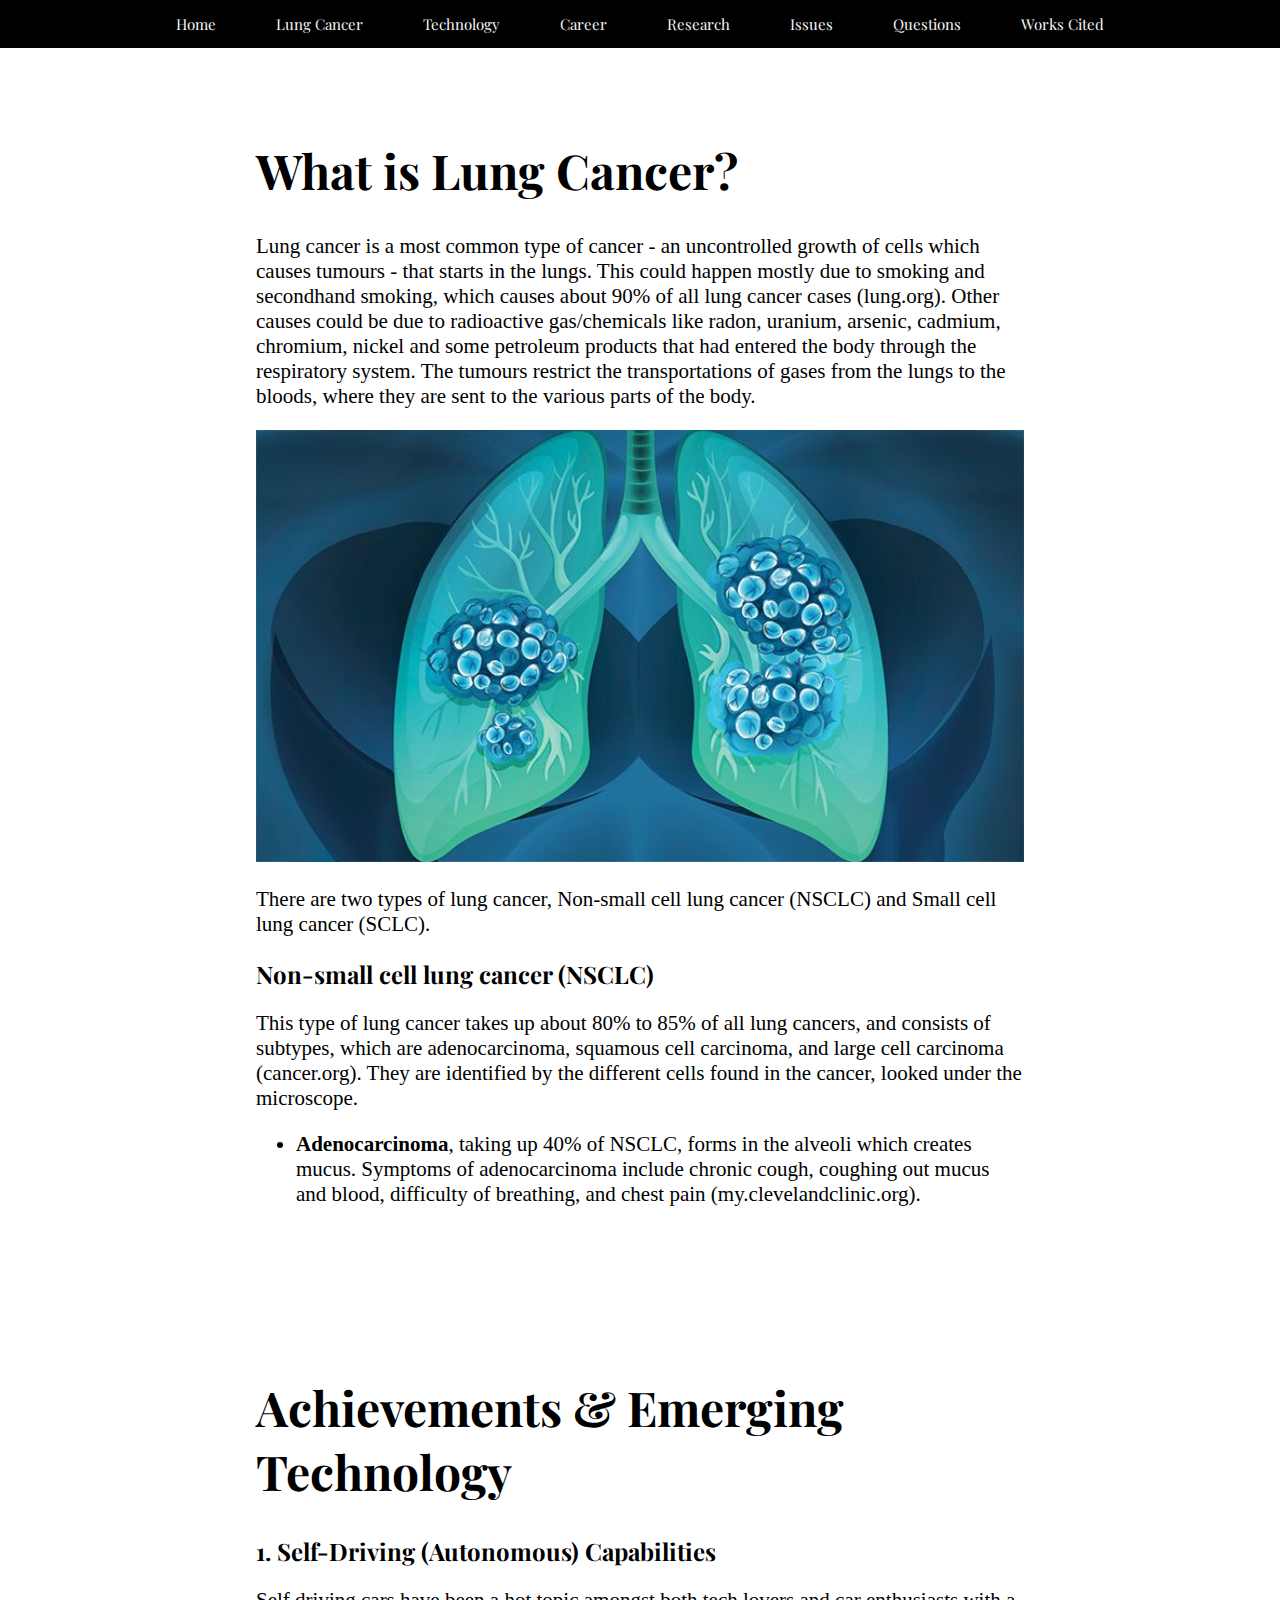
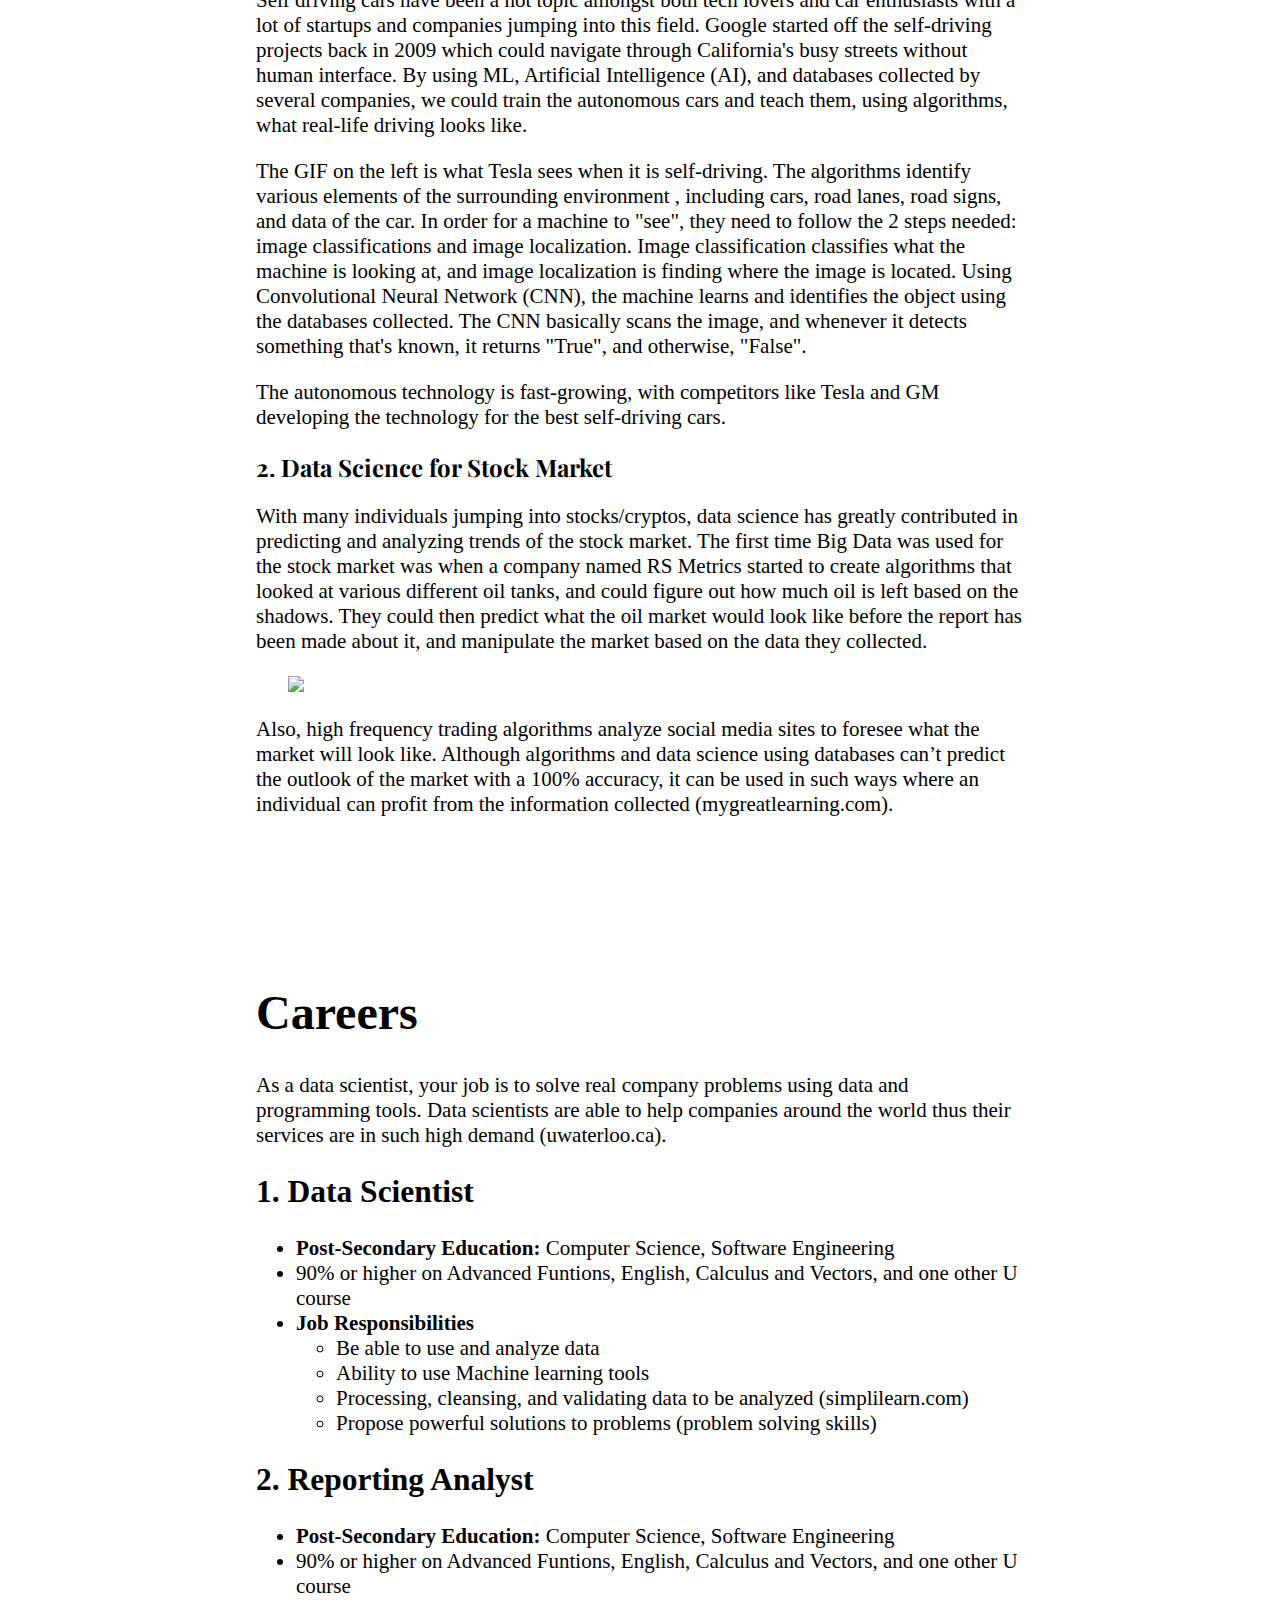
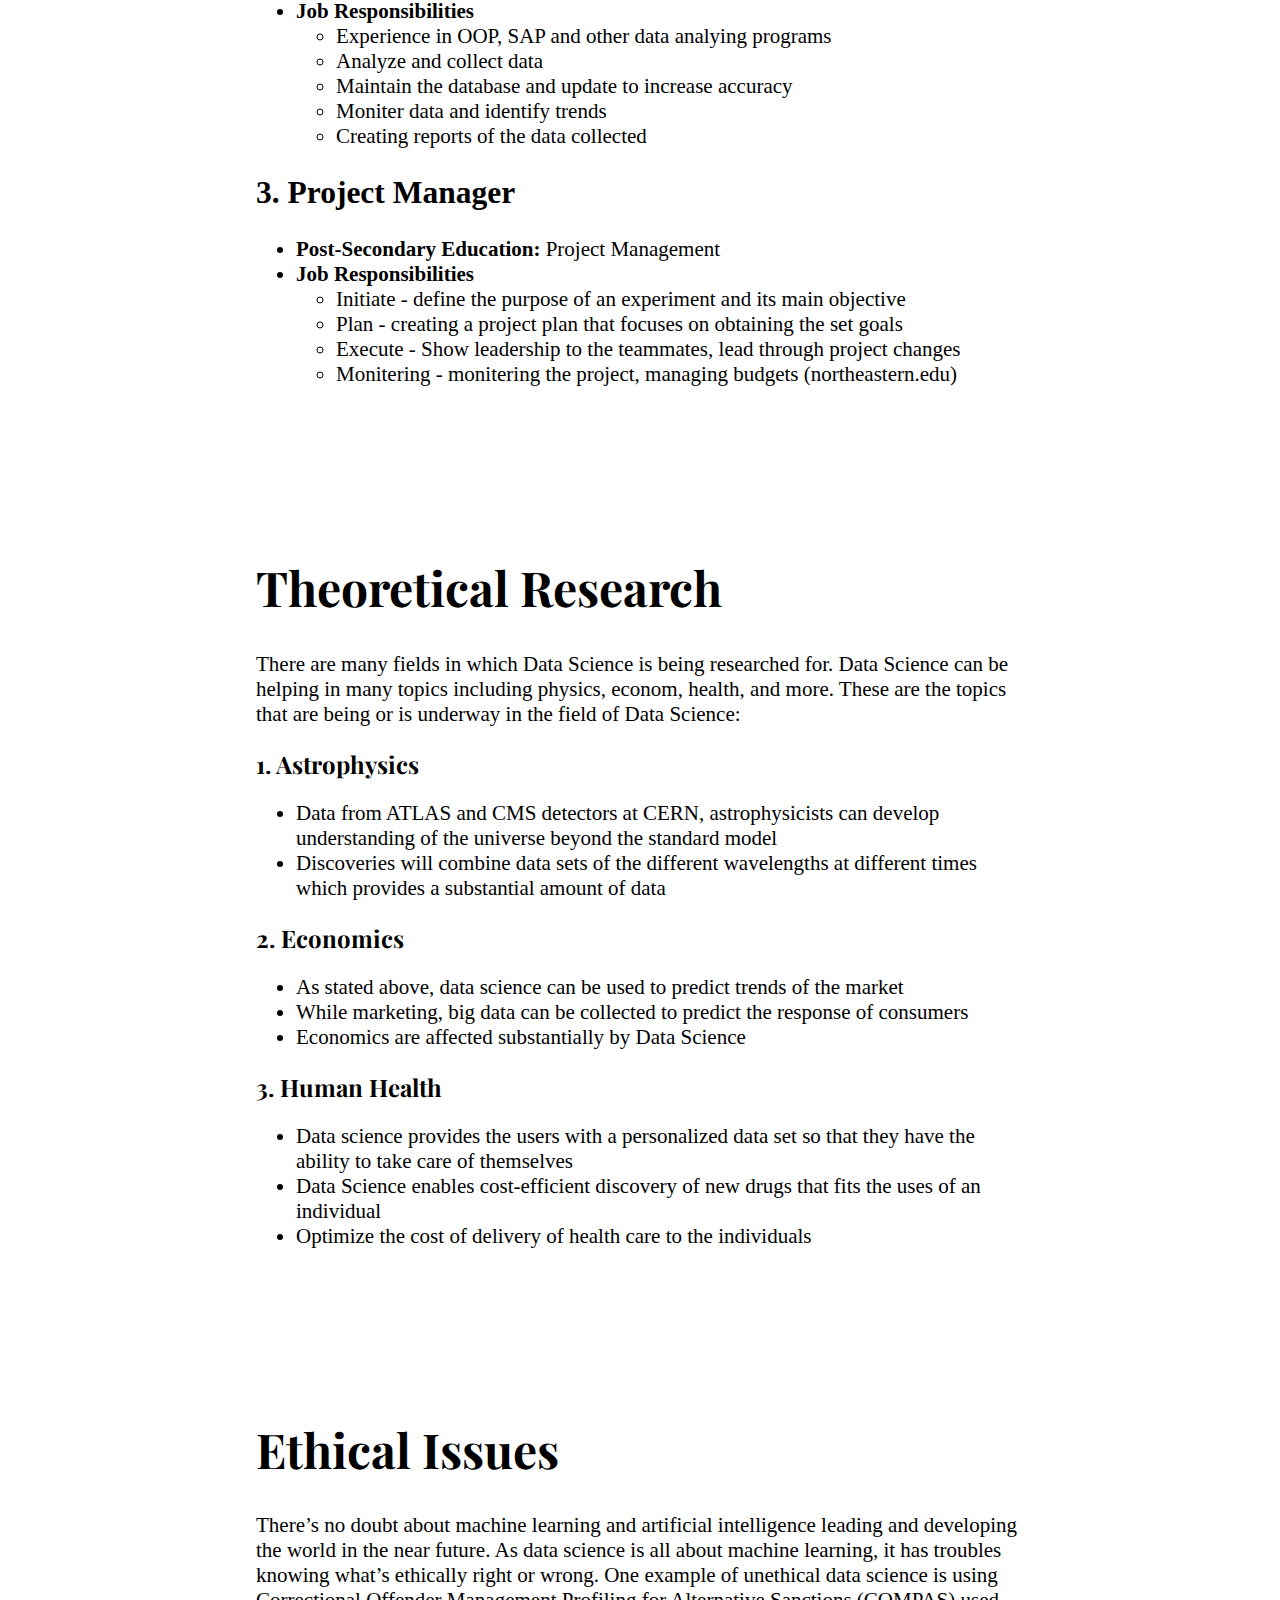
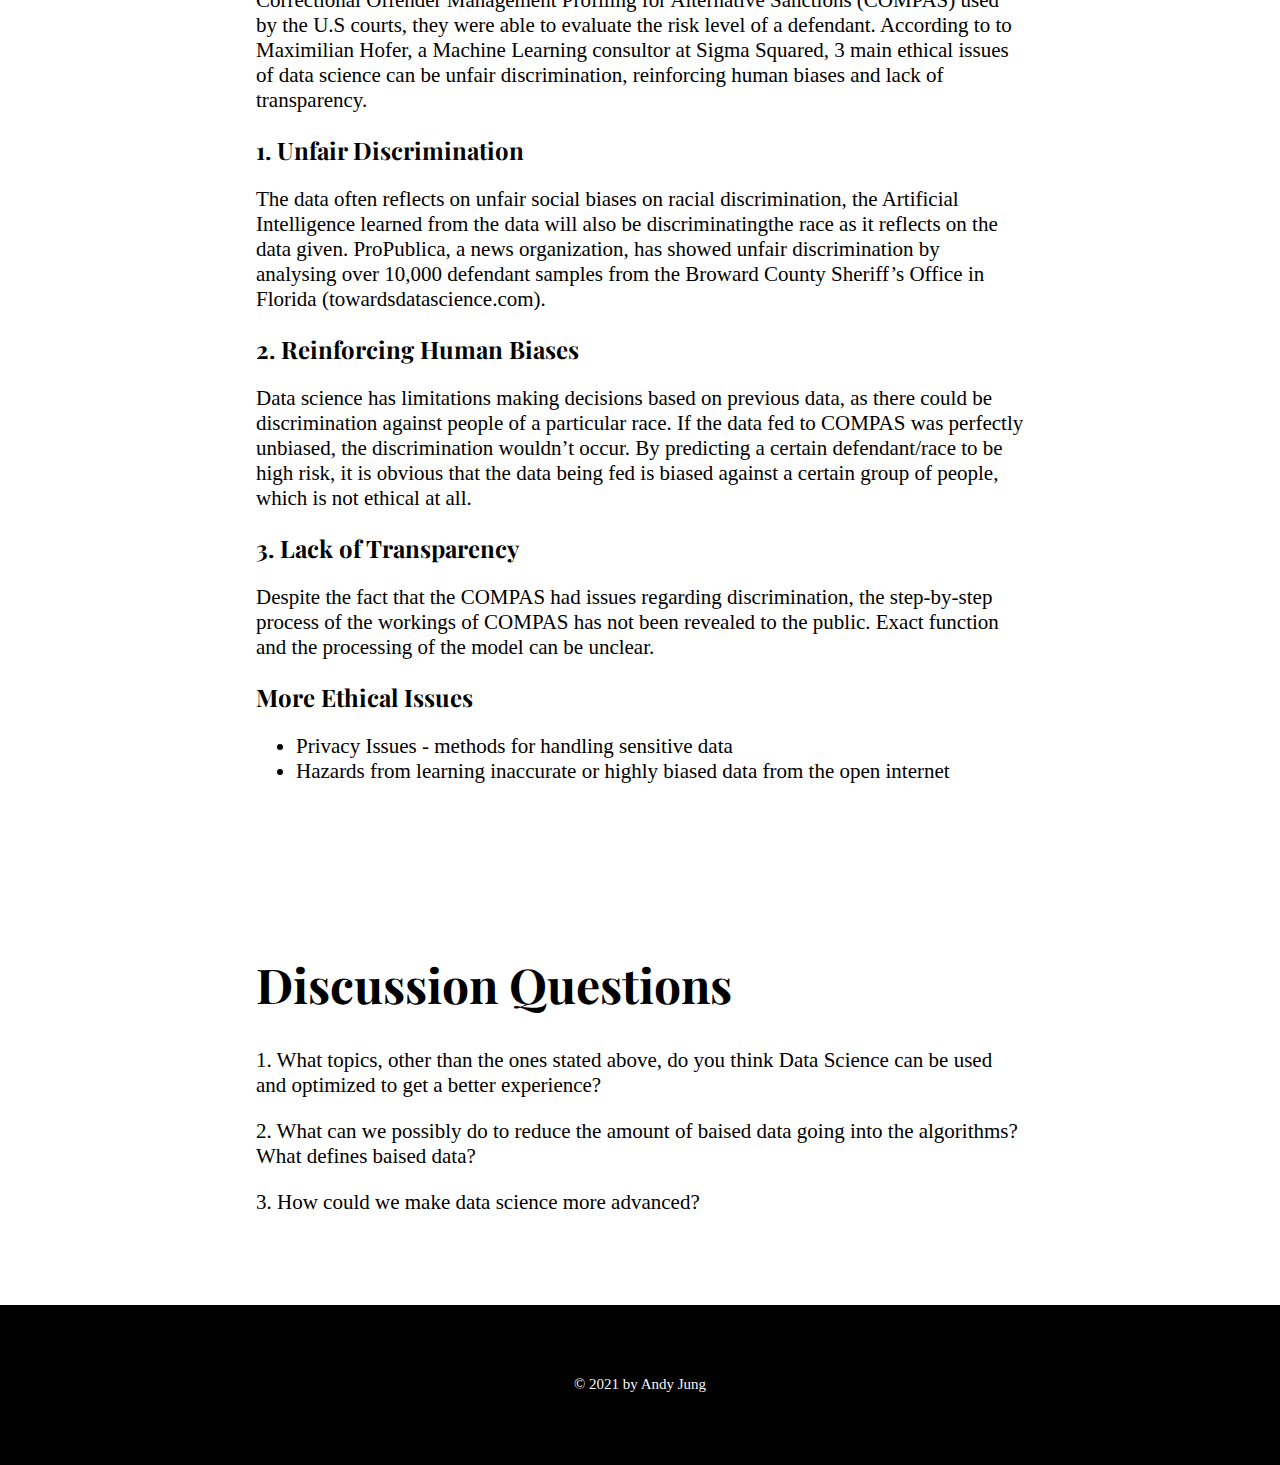
==== main.html @ 4da74403 "adding all" ====
<!DOCTYPE html>
<html>
<head>
<link rel="stylesheet" type="text/css" href="info.css">
<link rel="preconnect" href="https://fonts.googleapis.com">
<link rel="preconnect" href="https://fonts.gstatic.com" crossorigin>
<link href="https://fonts.googleapis.com/css2?family=Playfair+Display&display=swap" rel="stylesheet">
<link rel="shortcut icon" href="https://cdn.onlinewebfonts.com/svg/img_161528.png">
<title>Data Science</title>
</head>
<body>
	<div class="navbar-container">
	 	<nav class="navbar" id="1">
			<div  class="navbar-links">
				<ul class="links">
					<li><a href="index.html">Home</a></li>
					<li><a href="main.html">Lung Cancer</a></li>
					<li><a href="#2">Technology</a></li>
					<li><a href="#4">Career</a></li>
					<li><a href="#5">Research</a></li>
					<li><a href="#6">Issues</a></li>
					<li><a href="#7">Questions</a></li>
					<li><a href="wc.pdf" target="_blank">Works Cited</a></li>
				</ul>
			</div>
		</nav>
	</div>
	<div class="content-container">
		<div class="data-container article">
			<div class="title">
				<h1>What is Lung Cancer?</h1>
			</div>
			<div>
				<p>Lung cancer is a most common type of cancer - an uncontrolled growth of cells which causes tumours - that starts in the lungs. This could happen mostly due to smoking and secondhand smoking, which causes about 90% of all lung cancer cases (lung.org). Other causes could be due to radioactive gas/chemicals like radon, uranium, arsenic, cadmium, chromium, nickel and some petroleum products that had entered the body through the respiratory system. The tumours restrict the transportations of gases from the lungs to the bloods, where they are sent to the various parts of the body.</p>
				<img src="lung2.png">
				<p> There are two types of lung cancer, Non-small cell lung cancer (NSCLC) and Small cell lung cancer (SCLC). </p>
				<h2>Non-small cell lung cancer (NSCLC)</h2>
				<p>This type of lung cancer takes up about 80% to 85% of all lung cancers, and consists of subtypes, which are adenocarcinoma, squamous cell carcinoma, and large cell carcinoma (cancer.org). They are identified by the different cells found in the cancer, looked under the microscope. </p>
				<ul>
					<li><strong>Adenocarcinoma</strong>, taking up 40% of NSCLC, forms in the alveoli which creates mucus. Symptoms of adenocarcinoma include chronic cough, coughing out mucus and blood, difficulty of breathing, and chest pain (my.clevelandclinic.org).</li>
				</ul>
			</div>
		</div>
		<div id="2"><p></p></div>
		<div class="achievements-container article">
			<div class="title">
				<h1>Achievements & Emerging Technology</h1>
			</div>
			<div>
				<h2>1. Self-Driving (Autonomous) Capabilities</h2>
				<p>Self driving cars have been a hot topic amongst both tech lovers 
				and car enthusiasts with a lot of startups and companies jumping into
				this field. Google started off the self-driving projects back in 2009
				which could navigate through California's busy streets without human
				interface. By using ML, Artificial Intelligence (AI), and databases 
				collected by several companies, we could train the autonomous cars
				and teach them, using algorithms, what real-life driving looks like. </p>
				<p>The GIF on the left is what Tesla sees when it is self-driving.
				The algorithms identify various elements of the surrounding environment
				, including cars, road lanes, road signs, and data of the car. In
				order for a machine to "see", they need to follow the 2 steps needed: 
				image classifications and image localization. Image classification 
				classifies what the machine is looking at, and image localization is 
				finding where the image is located. Using Convolutional Neural Network
				(CNN), the machine learns and identifies the object using the databases
				collected. The CNN basically scans the image, and whenever it detects 
				something that's known, it returns "True", and otherwise, "False".</p>
				<p>
					The autonomous technology is fast-growing, with competitors like Tesla and GM developing the technology for the best self-driving cars. 
				</p>
				<h2>2. Data Science for Stock Market</h2>
				<p>With many individuals jumping into stocks/cryptos, data science has greatly contributed in predicting and analyzing trends of the stock market. The first time Big Data was used for the stock market was when a company named RS Metrics started to create algorithms that looked at various different oil tanks, and could figure out how much oil is left based on the shadows. They could then predict what the oil market would look like before the report has been made about it, and manipulate the market based on the data they collected.</p>
				<img src="stock.jpg" class="stockimg">
				<p>
					Also, high frequency trading algorithms analyze social media sites to foresee what the market will look like. Although algorithms and data science using databases can’t predict the outlook of the market with a 100% accuracy, it can be used in such ways where an individual can profit from the information collected (mygreatlearning.com). 
				</p>
				<h2></h2>
				<p></p>
				<h2></h2>
				<p></p>
			</div>
		</div>
		<div id="4"><p></p></div>
		<div class="career-container article">
			<div class="title">
				<h1>Careers</h1>
			</div>
				<p>
					As a data scientist, your job is to solve real company problems using data and programming tools. Data scientists are able to help companies around the world thus their services are in such high demand (uwaterloo.ca).
				</p>
				<h2>1. Data Scientist</h2>	
					<ul>
						<li><strong>Post-Secondary Education:</strong> Computer Science, Software Engineering</li>
						<li>90% or higher on Advanced Funtions, English, Calculus and Vectors, and one other U course<br> </li>
						<li><strong>Job Responsibilities</strong></li>
						<ul>
							<li>Be able to use and analyze data</li>
							<li>Ability to use Machine learning tools</li>
							<li>Processing, cleansing, and validating data to be analyzed (simplilearn.com)</li>
							<li>Propose powerful solutions to problems (problem solving skills)</li>
						</ul>
					</ul>
					<h2>2. Reporting Analyst</h2>	
					<ul>
						<li><strong>Post-Secondary Education:</strong> Computer Science, Software Engineering</li>
						<li>90% or higher on Advanced Funtions, English, Calculus and Vectors, and one other U course<br></li>
						<li><strong>Job Responsibilities</strong></li>
						<ul>
							<li>Experience in OOP, SAP and other data analying programs</li>
							<li>Analyze and collect data</li>
							<li>Maintain the database and update to increase accuracy</li>
							<li>Moniter data and identify trends</li>
							<li>Creating reports of the data collected</li>
						</ul>
					</ul>
						
					<h2>3. Project Manager</h2>	
					<ul>
						<li><strong>Post-Secondary Education:</strong> Project Management</li>
						<li><strong>Job Responsibilities</strong></li>
						<ul>
							<li>Initiate - define the purpose of an experiment and its main objective</li>
							<li>Plan - creating a project plan that focuses on obtaining the set goals</li>
							<li>Execute - Show leadership to the teammates, lead through project changes</li>
							<li>Monitering - monitering the project, managing budgets (northeastern.edu)</li>
						</ul>
					</ul>
				</ol>
			<div>
			</div>
		</div>
		<div id="5"><p></p></div>
		<div class="tech-container article">
			<div class="title">
				<h1>Theoretical Research</h1>
			</div>
				<p>There are many fields in which Data Science is being researched for. Data Science can be helping in many topics including physics, econom, health, and more. These are the topics that are being or is underway in the field of Data Science: </p>
				<h2>1. Astrophysics</h2>
				<ul>
					<li>Data from ATLAS and CMS detectors at CERN, astrophysicists can develop understanding of the universe beyond the standard model</li>
					<li>Discoveries will combine data sets of the different wavelengths at different times which provides a substantial amount of data</li>
				</ul>
				<h2>2. Economics</h2>
				<ul>
					<li>As stated above, data science can be used to predict trends of the market</li>
					<li>While marketing, big data can be collected to predict the response of consumers</li>
					<li>Economics are affected substantially by Data Science</li>
				</ul>
				<h2>3. Human Health</h2>
				<ul>
					<li>Data science provides the users with a personalized data set so that they have the ability to take care of themselves</li>
					<li>Data Science enables cost-efficient discovery of new drugs that fits the uses of an individual</li>
					<li>Optimize the cost of delivery of health care to the individuals</li>
				</ul>
			<div>
			</div>
		</div>
		<div id="6"><p></p></div>
		<div class="issue-container article">
			<div class="title">
				<h1>Ethical Issues</h1>
			</div>
				<p>There’s no doubt about machine learning and artificial intelligence leading and developing the world in the near future. As data science is all about machine learning, it has troubles knowing what’s ethically right or wrong. One example of unethical data science is using Correctional Offender Management Profiling for Alternative Sanctions (COMPAS) used by the U.S courts, they were able to evaluate the risk level of a defendant. According to to Maximilian Hofer, a Machine Learning consultor at Sigma Squared, 3 main ethical issues of data science can be unfair discrimination, reinforcing human biases and lack of transparency. </p>
				<h2>1. Unfair Discrimination</h2>
				<p>The data often reflects on unfair social biases on racial discrimination, the Artificial Intelligence learned from the data will also be discriminatingthe race as it reflects on the data given. ProPublica, a news organization, has showed unfair discrimination by analysing over 10,000 defendant samples from the Broward County Sheriff’s Office in Florida (towardsdatascience.com). </p>
				<h2>2. Reinforcing Human Biases</h2>
				<p>Data science has limitations making decisions based on previous data, as there could be discrimination against people of a particular race. If the data fed to COMPAS was perfectly unbiased, the discrimination wouldn’t occur. By predicting a certain defendant/race to be high risk, it is obvious that the data being fed is biased against a certain group of people, which is not ethical at all. </p>
				<h2>3. Lack of Transparency</h2>
				<p>Despite the fact that the COMPAS had issues regarding discrimination, the step-by-step process of the workings of COMPAS has not been revealed to the public. Exact function and the processing of the model can be unclear.	</p>
				<h2>More Ethical Issues</h2>
				<ul>
					<li>Privacy Issues - methods for handling sensitive data</li>
					<li>Hazards from learning inaccurate or highly biased data from the open internet</li>
				</ul>
			
		</div>
		<div id="7"><p></p></div>
		<div class="article">
			<div class="title"><h1>Discussion Questions</h1></div>
			<div>
				<p>1. What topics, other than the ones stated above, do you think Data Science can be used and optimized to get a better experience?</p>
				<p>2. What can we possibly do to reduce the amount of baised data going into the algorithms? What defines baised data?</p>
				<p>3. How could we make data science more advanced?</p>
			</div>
		</div>
	</div>
</body>
<footer>
	<p class="footertxt">© 2021 by Andy Jung</p>
</footer>
</html>
---- info.css ----
* {
	box-sizing: border-box;
	scroll-behavior: smooth;
}
body {
	margin: 0;
	padding: 0;
	font-family: 'Playfair Display', serif;
	min-width:1100px;        
	width: auto !important;  
	width:1100px;   
}

.navbar-container {
	align-items: center;
	position: sticky;
	top: 0;
	z-index: 99999;
	height: 3em;
	background-color: black;
}

.navbar {
	display: flex;
	height: 100%;
	padding: 3px;
	align-items: center;
	justify-content: center;
	position: sticky;
	top: 10;

}

.navbar-links ul {
	margin: 0;
	padding: 0;
	display: flex;
	align-items: center;
}

.navbar-links ul li {
	padding: 0 1em;
	margin: 0 0.5em;
	list-style: none;
	border-radius: 50px;
	background-color: black;
	transition: .3s ease background-color;
	font-family: 'Playfair Display', serif;
	font-size: 15px;
}

.navbar-links ul li a {
	text-decoration: none;
	color: whitesmoke;
	padding: 0.5em;
	display: block;
}

.navbar-links li a:hover {
	color: black;
}

.navbar-links li:hover {
	background-color: whitesmoke;
	border-radius: 20px;
}

#2 p {
	border-bottom: 3px solid black;
}

.article {
	margin: 10vh 20vw;
}

.article h1 {
	margin-top: 3.5em;
	font-size: 48px;
}

.article p {
	font-family: 'Times New Roman';
	font-size: 21px;
}

.article img {
	width: 100%;
}

.data-container h1 {
	margin-top:0.5em;
}

.career-list,  .career-container{
	font-family: 'Times New Roman';
	font-size: 21px;
}

.split {
	display: flex;
	margin-bottom: 2em;
}

.split img {
	width: 45%;
	margin-right: 2em;
	height: auto;
}

.split p {
	margin-top: 0;
	font-size: 21px;
}

.stockimg {
	width: 2em;
	margin:  0;
	margin-left: 2em;
}

.name {
	margin-top: 1.5em;
	margin-bottom: 0.5em;
}

ul {
	font-family: "Times New Roman", serif;
	font-size: 21px;
}

footer {
	height: 10em;
	background-color: black;
	align-items: center;
}

.footertxt {
	width: 100%;
	height: 100%;
	color: whitesmoke;
	font-family: 'Times New Roman';
	align-items: center;
	text-align: center;
	justify-content: center;
	font-size: 15px;
	display: flex;
}

.wctxt {
	margin: 0;
}
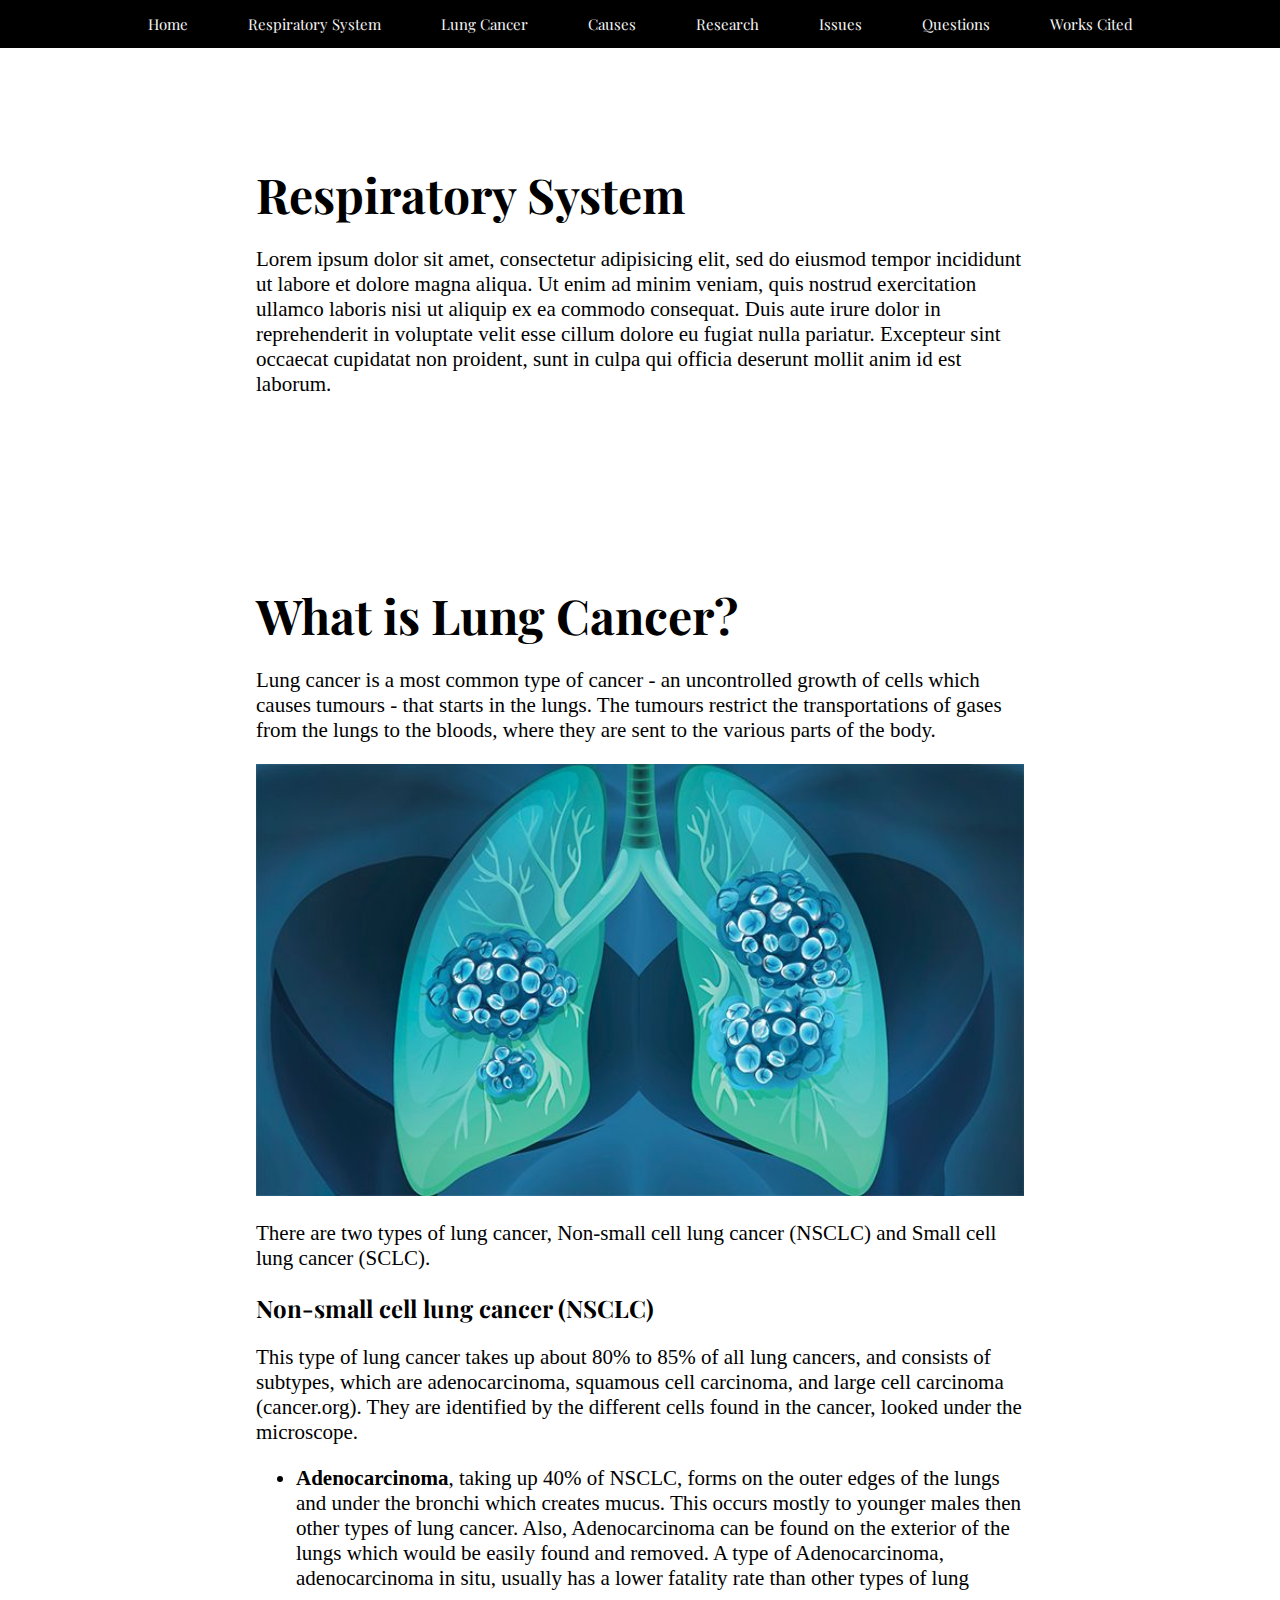
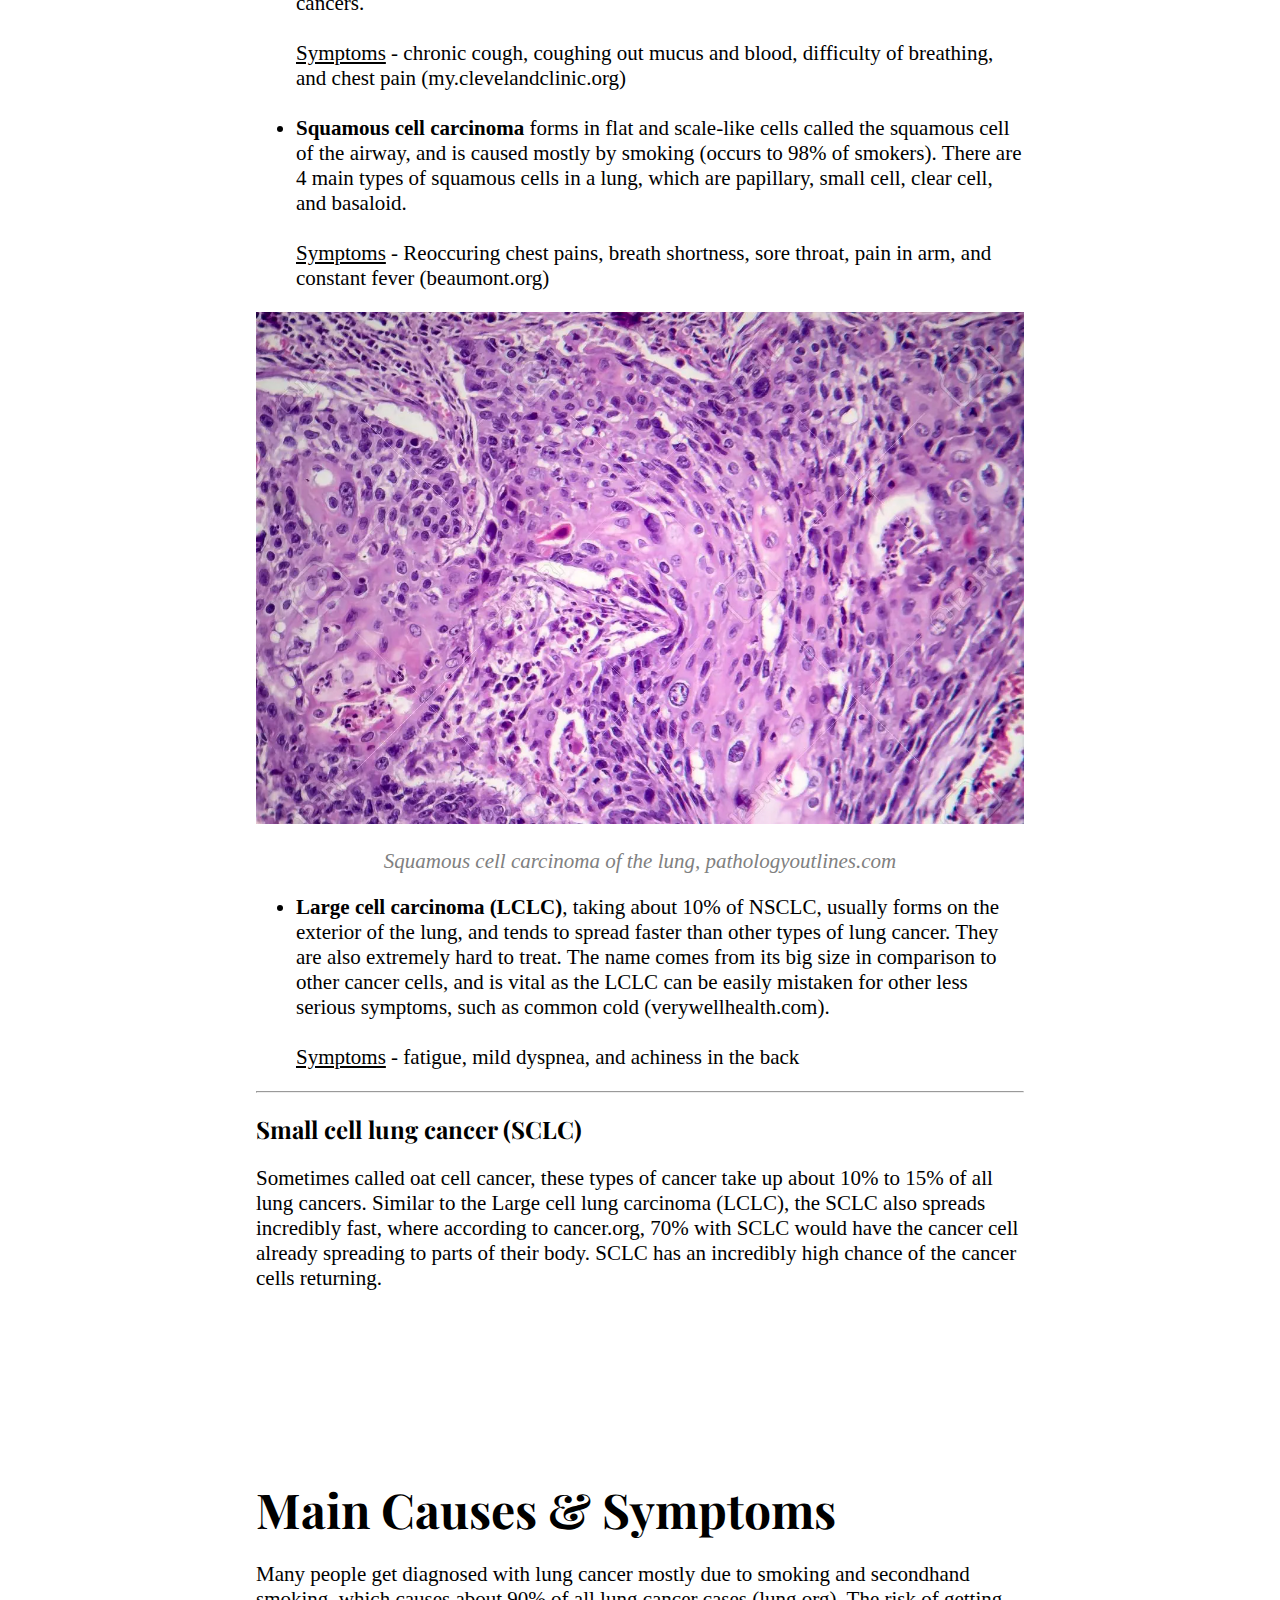
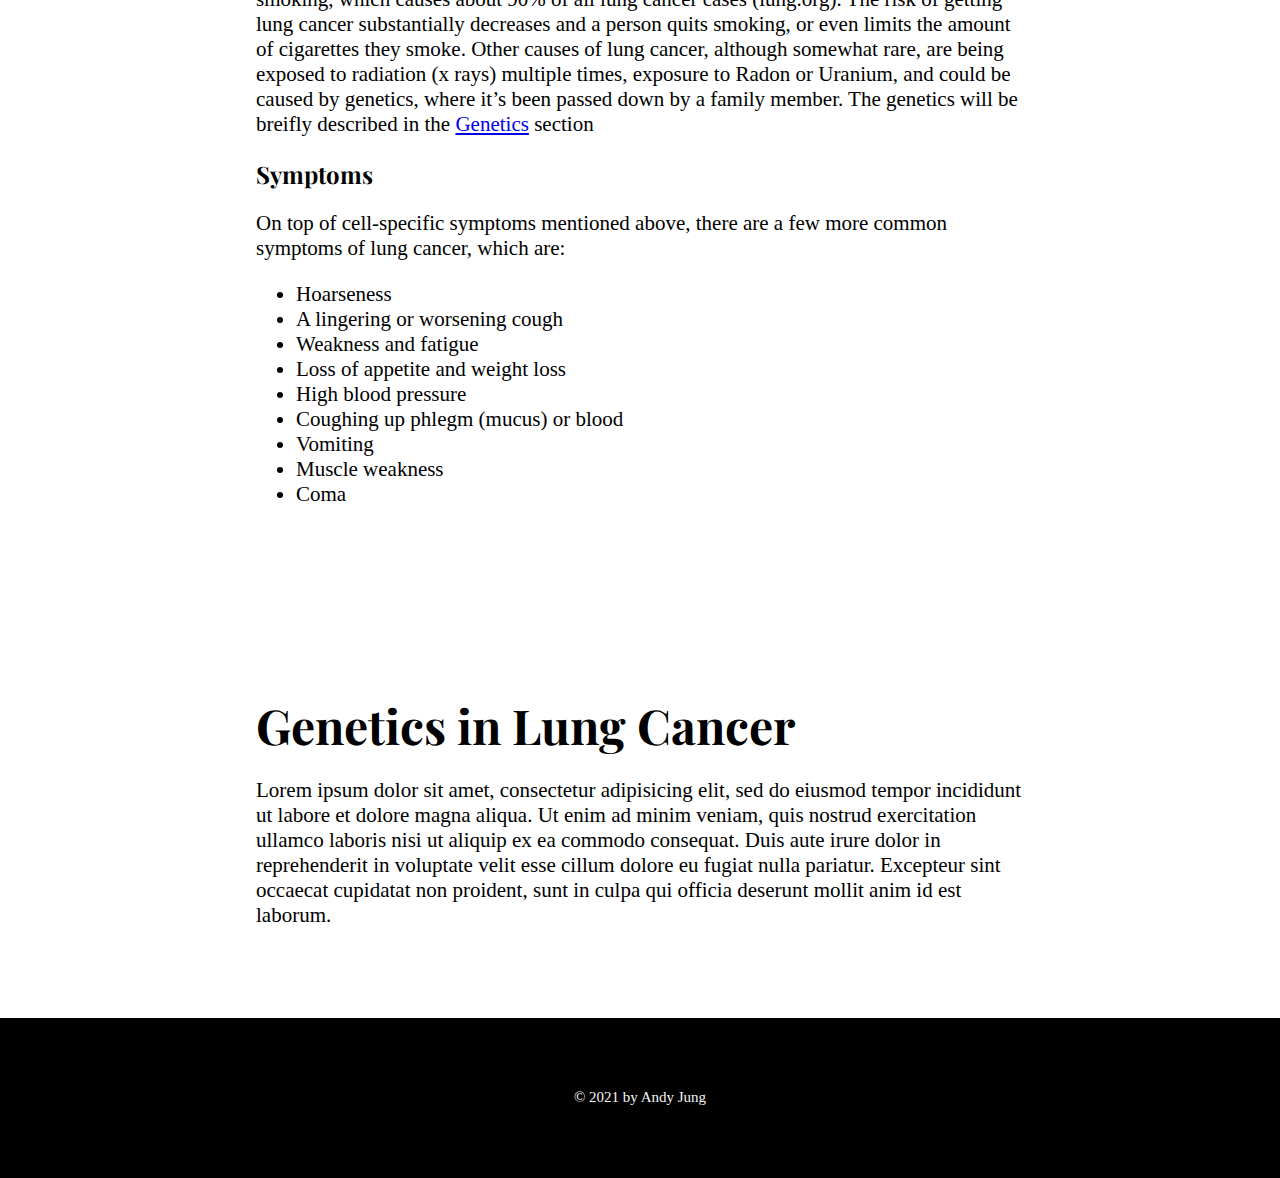
==== commit f5d9eb2a: "." ====
--- a/main.html
+++ b/main.html
@@ -14,9 +14,9 @@
 			<div  class="navbar-links">
 				<ul class="links">
 					<li><a href="index.html">Home</a></li>
-					<li><a href="main.html">Lung Cancer</a></li>
-					<li><a href="#2">Technology</a></li>
-					<li><a href="#4">Career</a></li>
+					<li><a href="main.html">Respiratory System</a></li>
+					<li><a href="#2">Lung Cancer</a></li>
+					<li><a href="#3">Causes</a></li>
 					<li><a href="#5">Research</a></li>
 					<li><a href="#6">Issues</a></li>
 					<li><a href="#7">Questions</a></li>
@@ -28,163 +28,77 @@
 	<div class="content-container">
 		<div class="data-container article">
 			<div class="title">
+				<h1>Respiratory System</h1>
+			</div>
+			<div>
+				<p>Lorem ipsum dolor sit amet, consectetur adipisicing elit, sed do eiusmod
+				tempor incididunt ut labore et dolore magna aliqua. Ut enim ad minim veniam,
+				quis nostrud exercitation ullamco laboris nisi ut aliquip ex ea commodo
+				consequat. Duis aute irure dolor in reprehenderit in voluptate velit esse
+				cillum dolore eu fugiat nulla pariatur. Excepteur sint occaecat cupidatat non
+				proident, sunt in culpa qui officia deserunt mollit anim id est laborum.</p>
+			</div>
+		</div>
+		<div class="article" id="2">
+			<div class="title">
 				<h1>What is Lung Cancer?</h1>
 			</div>
 			<div>
-				<p>Lung cancer is a most common type of cancer - an uncontrolled growth of cells which causes tumours - that starts in the lungs. This could happen mostly due to smoking and secondhand smoking, which causes about 90% of all lung cancer cases (lung.org). Other causes could be due to radioactive gas/chemicals like radon, uranium, arsenic, cadmium, chromium, nickel and some petroleum products that had entered the body through the respiratory system. The tumours restrict the transportations of gases from the lungs to the bloods, where they are sent to the various parts of the body.</p>
+				<p>Lung cancer is a most common type of cancer - an uncontrolled growth of cells which causes tumours - that starts in the lungs. The tumours restrict the transportations of gases from the lungs to the bloods, where they are sent to the various parts of the body. </p>
 				<img src="lung2.png">
 				<p> There are two types of lung cancer, Non-small cell lung cancer (NSCLC) and Small cell lung cancer (SCLC). </p>
 				<h2>Non-small cell lung cancer (NSCLC)</h2>
 				<p>This type of lung cancer takes up about 80% to 85% of all lung cancers, and consists of subtypes, which are adenocarcinoma, squamous cell carcinoma, and large cell carcinoma (cancer.org). They are identified by the different cells found in the cancer, looked under the microscope. </p>
 				<ul>
-					<li><strong>Adenocarcinoma</strong>, taking up 40% of NSCLC, forms in the alveoli which creates mucus. Symptoms of adenocarcinoma include chronic cough, coughing out mucus and blood, difficulty of breathing, and chest pain (my.clevelandclinic.org).</li>
+					<li><strong>Adenocarcinoma</strong>, taking up 40% of NSCLC, forms on the outer edges of the lungs and under the bronchi which creates mucus. This occurs mostly to younger males then other types of lung cancer. Also, Adenocarcinoma can be found on the exterior of the lungs which would be easily found and removed. A type of Adenocarcinoma, adenocarcinoma in situ, usually has a lower fatality rate than other types of lung cancers. <br><br><u>Symptoms</u> -  chronic cough, coughing out mucus and blood, difficulty of breathing, and chest pain (my.clevelandclinic.org)</li> <br>
+					<li><strong>Squamous cell carcinoma</strong> forms in flat and scale-like cells called the squamous cell of the airway, and is caused mostly by smoking (occurs to 98% of smokers). There are 4 main types of squamous cells in a lung, which are papillary, small cell, clear cell, and basaloid. <br><br> <u>Symptoms</u> - Reoccuring chest pains, breath shortness, sore throat, pain in arm, and constant fever (beaumont.org)</li>
+				</ul>
+				<img src="squamous.png">
+				<p class="caption">Squamous cell carcinoma of the lung, pathologyoutlines.com</p>
+				<ul>
+					<li><strong>Large cell carcinoma (LCLC)</strong>, taking about 10% of NSCLC, usually forms on the exterior of the lung, and tends to spread faster than other types of lung cancer. They are also extremely hard to treat. The name comes from its big size in comparison to other cancer cells, and is vital as the LCLC can be easily mistaken for other less serious symptoms, such as common cold (verywellhealth.com). <br><br> <u>Symptoms</u> - fatigue, mild dyspnea, and achiness in the back</li>
+				</ul>
+				<hr>
+				<h2>Small cell lung cancer (SCLC)</h2>
+				<p>Sometimes called oat cell cancer, these types of cancer take up about 10% to 15% of all lung cancers. Similar to the Large cell lung carcinoma (LCLC), the SCLC also spreads incredibly fast, where according to cancer.org, 70% with SCLC would have the cancer cell already spreading to parts of their body. SCLC has an incredibly high chance of the cancer cells returning. </p>
+			</div>
+		</div>
+		<div class="article" id="3">
+			<div></div>
+			<div class="title">
+				<h1>Main Causes & Symptoms</h1>
+			</div>
+			<div>
+				<p>Many people get diagnosed with lung cancer mostly due to smoking and secondhand smoking, which causes about 90% of all lung cancer cases (lung.org). The risk of getting lung cancer substantially decreases and a person quits smoking, or even limits the amount of cigarettes they smoke. Other causes of lung cancer, although somewhat rare, are being exposed to radiation (x rays) multiple times, exposure to Radon or Uranium, and could be caused by genetics, where it’s been passed down by a family member. The genetics will be breifly described in the <a href="#4">Genetics</a> section</p>
+				<h2>Symptoms</h2>
+				<p>On top of cell-specific symptoms mentioned above, there are a few more common symptoms of lung cancer, which are:</p>
+				<ul>
+					<li>Hoarseness</li>
+					<li>A lingering or worsening cough</li>
+					<li>Weakness and fatigue</li>
+					<li>Loss of appetite and weight loss</li>
+					<li>High blood pressure</li>
+					<li>Coughing up phlegm (mucus) or blood</li>
+					<li>Vomiting</li>
+					<li>Muscle weakness</li>
+					<li>Coma</li>
 				</ul>
 			</div>
 		</div>
-		<div id="2"><p></p></div>
-		<div class="achievements-container article">
+		<div class="article" id="4">
 			<div class="title">
-				<h1>Achievements & Emerging Technology</h1>
+				<h1>Genetics in Lung Cancer</h1>
 			</div>
 			<div>
-				<h2>1. Self-Driving (Autonomous) Capabilities</h2>
-				<p>Self driving cars have been a hot topic amongst both tech lovers 
-				and car enthusiasts with a lot of startups and companies jumping into
-				this field. Google started off the self-driving projects back in 2009
-				which could navigate through California's busy streets without human
-				interface. By using ML, Artificial Intelligence (AI), and databases 
-				collected by several companies, we could train the autonomous cars
-				and teach them, using algorithms, what real-life driving looks like. </p>
-				<p>The GIF on the left is what Tesla sees when it is self-driving.
-				The algorithms identify various elements of the surrounding environment
-				, including cars, road lanes, road signs, and data of the car. In
-				order for a machine to "see", they need to follow the 2 steps needed: 
-				image classifications and image localization. Image classification 
-				classifies what the machine is looking at, and image localization is 
-				finding where the image is located. Using Convolutional Neural Network
-				(CNN), the machine learns and identifies the object using the databases
-				collected. The CNN basically scans the image, and whenever it detects 
-				something that's known, it returns "True", and otherwise, "False".</p>
-				<p>
-					The autonomous technology is fast-growing, with competitors like Tesla and GM developing the technology for the best self-driving cars. 
-				</p>
-				<h2>2. Data Science for Stock Market</h2>
-				<p>With many individuals jumping into stocks/cryptos, data science has greatly contributed in predicting and analyzing trends of the stock market. The first time Big Data was used for the stock market was when a company named RS Metrics started to create algorithms that looked at various different oil tanks, and could figure out how much oil is left based on the shadows. They could then predict what the oil market would look like before the report has been made about it, and manipulate the market based on the data they collected.</p>
-				<img src="stock.jpg" class="stockimg">
-				<p>
-					Also, high frequency trading algorithms analyze social media sites to foresee what the market will look like. Although algorithms and data science using databases can’t predict the outlook of the market with a 100% accuracy, it can be used in such ways where an individual can profit from the information collected (mygreatlearning.com). 
-				</p>
-				<h2></h2>
-				<p></p>
-				<h2></h2>
-				<p></p>
-			</div>
-		</div>
-		<div id="4"><p></p></div>
-		<div class="career-container article">
-			<div class="title">
-				<h1>Careers</h1>
-			</div>
-				<p>
-					As a data scientist, your job is to solve real company problems using data and programming tools. Data scientists are able to help companies around the world thus their services are in such high demand (uwaterloo.ca).
-				</p>
-				<h2>1. Data Scientist</h2>	
-					<ul>
-						<li><strong>Post-Secondary Education:</strong> Computer Science, Software Engineering</li>
-						<li>90% or higher on Advanced Funtions, English, Calculus and Vectors, and one other U course<br> </li>
-						<li><strong>Job Responsibilities</strong></li>
-						<ul>
-							<li>Be able to use and analyze data</li>
-							<li>Ability to use Machine learning tools</li>
-							<li>Processing, cleansing, and validating data to be analyzed (simplilearn.com)</li>
-							<li>Propose powerful solutions to problems (problem solving skills)</li>
-						</ul>
-					</ul>
-					<h2>2. Reporting Analyst</h2>	
-					<ul>
-						<li><strong>Post-Secondary Education:</strong> Computer Science, Software Engineering</li>
-						<li>90% or higher on Advanced Funtions, English, Calculus and Vectors, and one other U course<br></li>
-						<li><strong>Job Responsibilities</strong></li>
-						<ul>
-							<li>Experience in OOP, SAP and other data analying programs</li>
-							<li>Analyze and collect data</li>
-							<li>Maintain the database and update to increase accuracy</li>
-							<li>Moniter data and identify trends</li>
-							<li>Creating reports of the data collected</li>
-						</ul>
-					</ul>
-						
-					<h2>3. Project Manager</h2>	
-					<ul>
-						<li><strong>Post-Secondary Education:</strong> Project Management</li>
-						<li><strong>Job Responsibilities</strong></li>
-						<ul>
-							<li>Initiate - define the purpose of an experiment and its main objective</li>
-							<li>Plan - creating a project plan that focuses on obtaining the set goals</li>
-							<li>Execute - Show leadership to the teammates, lead through project changes</li>
-							<li>Monitering - monitering the project, managing budgets (northeastern.edu)</li>
-						</ul>
-					</ul>
-				</ol>
-			<div>
-			</div>
-		</div>
-		<div id="5"><p></p></div>
-		<div class="tech-container article">
-			<div class="title">
-				<h1>Theoretical Research</h1>
-			</div>
-				<p>There are many fields in which Data Science is being researched for. Data Science can be helping in many topics including physics, econom, health, and more. These are the topics that are being or is underway in the field of Data Science: </p>
-				<h2>1. Astrophysics</h2>
-				<ul>
-					<li>Data from ATLAS and CMS detectors at CERN, astrophysicists can develop understanding of the universe beyond the standard model</li>
-					<li>Discoveries will combine data sets of the different wavelengths at different times which provides a substantial amount of data</li>
-				</ul>
-				<h2>2. Economics</h2>
-				<ul>
-					<li>As stated above, data science can be used to predict trends of the market</li>
-					<li>While marketing, big data can be collected to predict the response of consumers</li>
-					<li>Economics are affected substantially by Data Science</li>
-				</ul>
-				<h2>3. Human Health</h2>
-				<ul>
-					<li>Data science provides the users with a personalized data set so that they have the ability to take care of themselves</li>
-					<li>Data Science enables cost-efficient discovery of new drugs that fits the uses of an individual</li>
-					<li>Optimize the cost of delivery of health care to the individuals</li>
-				</ul>
-			<div>
-			</div>
-		</div>
-		<div id="6"><p></p></div>
-		<div class="issue-container article">
-			<div class="title">
-				<h1>Ethical Issues</h1>
-			</div>
-				<p>There’s no doubt about machine learning and artificial intelligence leading and developing the world in the near future. As data science is all about machine learning, it has troubles knowing what’s ethically right or wrong. One example of unethical data science is using Correctional Offender Management Profiling for Alternative Sanctions (COMPAS) used by the U.S courts, they were able to evaluate the risk level of a defendant. According to to Maximilian Hofer, a Machine Learning consultor at Sigma Squared, 3 main ethical issues of data science can be unfair discrimination, reinforcing human biases and lack of transparency. </p>
-				<h2>1. Unfair Discrimination</h2>
-				<p>The data often reflects on unfair social biases on racial discrimination, the Artificial Intelligence learned from the data will also be discriminatingthe race as it reflects on the data given. ProPublica, a news organization, has showed unfair discrimination by analysing over 10,000 defendant samples from the Broward County Sheriff’s Office in Florida (towardsdatascience.com). </p>
-				<h2>2. Reinforcing Human Biases</h2>
-				<p>Data science has limitations making decisions based on previous data, as there could be discrimination against people of a particular race. If the data fed to COMPAS was perfectly unbiased, the discrimination wouldn’t occur. By predicting a certain defendant/race to be high risk, it is obvious that the data being fed is biased against a certain group of people, which is not ethical at all. </p>
-				<h2>3. Lack of Transparency</h2>
-				<p>Despite the fact that the COMPAS had issues regarding discrimination, the step-by-step process of the workings of COMPAS has not been revealed to the public. Exact function and the processing of the model can be unclear.	</p>
-				<h2>More Ethical Issues</h2>
-				<ul>
-					<li>Privacy Issues - methods for handling sensitive data</li>
-					<li>Hazards from learning inaccurate or highly biased data from the open internet</li>
-				</ul>
-			
-		</div>
-		<div id="7"><p></p></div>
-		<div class="article">
-			<div class="title"><h1>Discussion Questions</h1></div>
-			<div>
-				<p>1. What topics, other than the ones stated above, do you think Data Science can be used and optimized to get a better experience?</p>
-				<p>2. What can we possibly do to reduce the amount of baised data going into the algorithms? What defines baised data?</p>
-				<p>3. How could we make data science more advanced?</p>
+				<p>Lorem ipsum dolor sit amet, consectetur adipisicing elit, sed do eiusmod
+				tempor incididunt ut labore et dolore magna aliqua. Ut enim ad minim veniam,
+				quis nostrud exercitation ullamco laboris nisi ut aliquip ex ea commodo
+				consequat. Duis aute irure dolor in reprehenderit in voluptate velit esse
+				cillum dolore eu fugiat nulla pariatur. Excepteur sint occaecat cupidatat non
+				proident, sunt in culpa qui officia deserunt mollit anim id est laborum.</p>
 			</div>
 		</div>
 	</div>
-</body>
 <footer>
 	<p class="footertxt">© 2021 by Andy Jung</p>
 </footer>
--- a/info.css
+++ b/info.css
@@ -65,16 +65,13 @@
 	border-radius: 20px;
 }
 
-#2 p {
-	border-bottom: 3px solid black;
-}
-
 .article {
 	margin: 10vh 20vw;
 }
 
 .article h1 {
-	margin-top: 3.5em;
+	padding-top: 2em;
+	margin: 0;
 	font-size: 48px;
 }
 
@@ -88,7 +85,7 @@
 }
 
 .data-container h1 {
-	margin-top:0.5em;
+	padding-top:0.5em;
 }
 
 .career-list,  .career-container{
@@ -148,4 +145,10 @@
 
 .wctxt {
 	margin: 0;
+}
+
+.caption {
+	text-align: center;
+	color: gray;
+	font-style: italic;
 }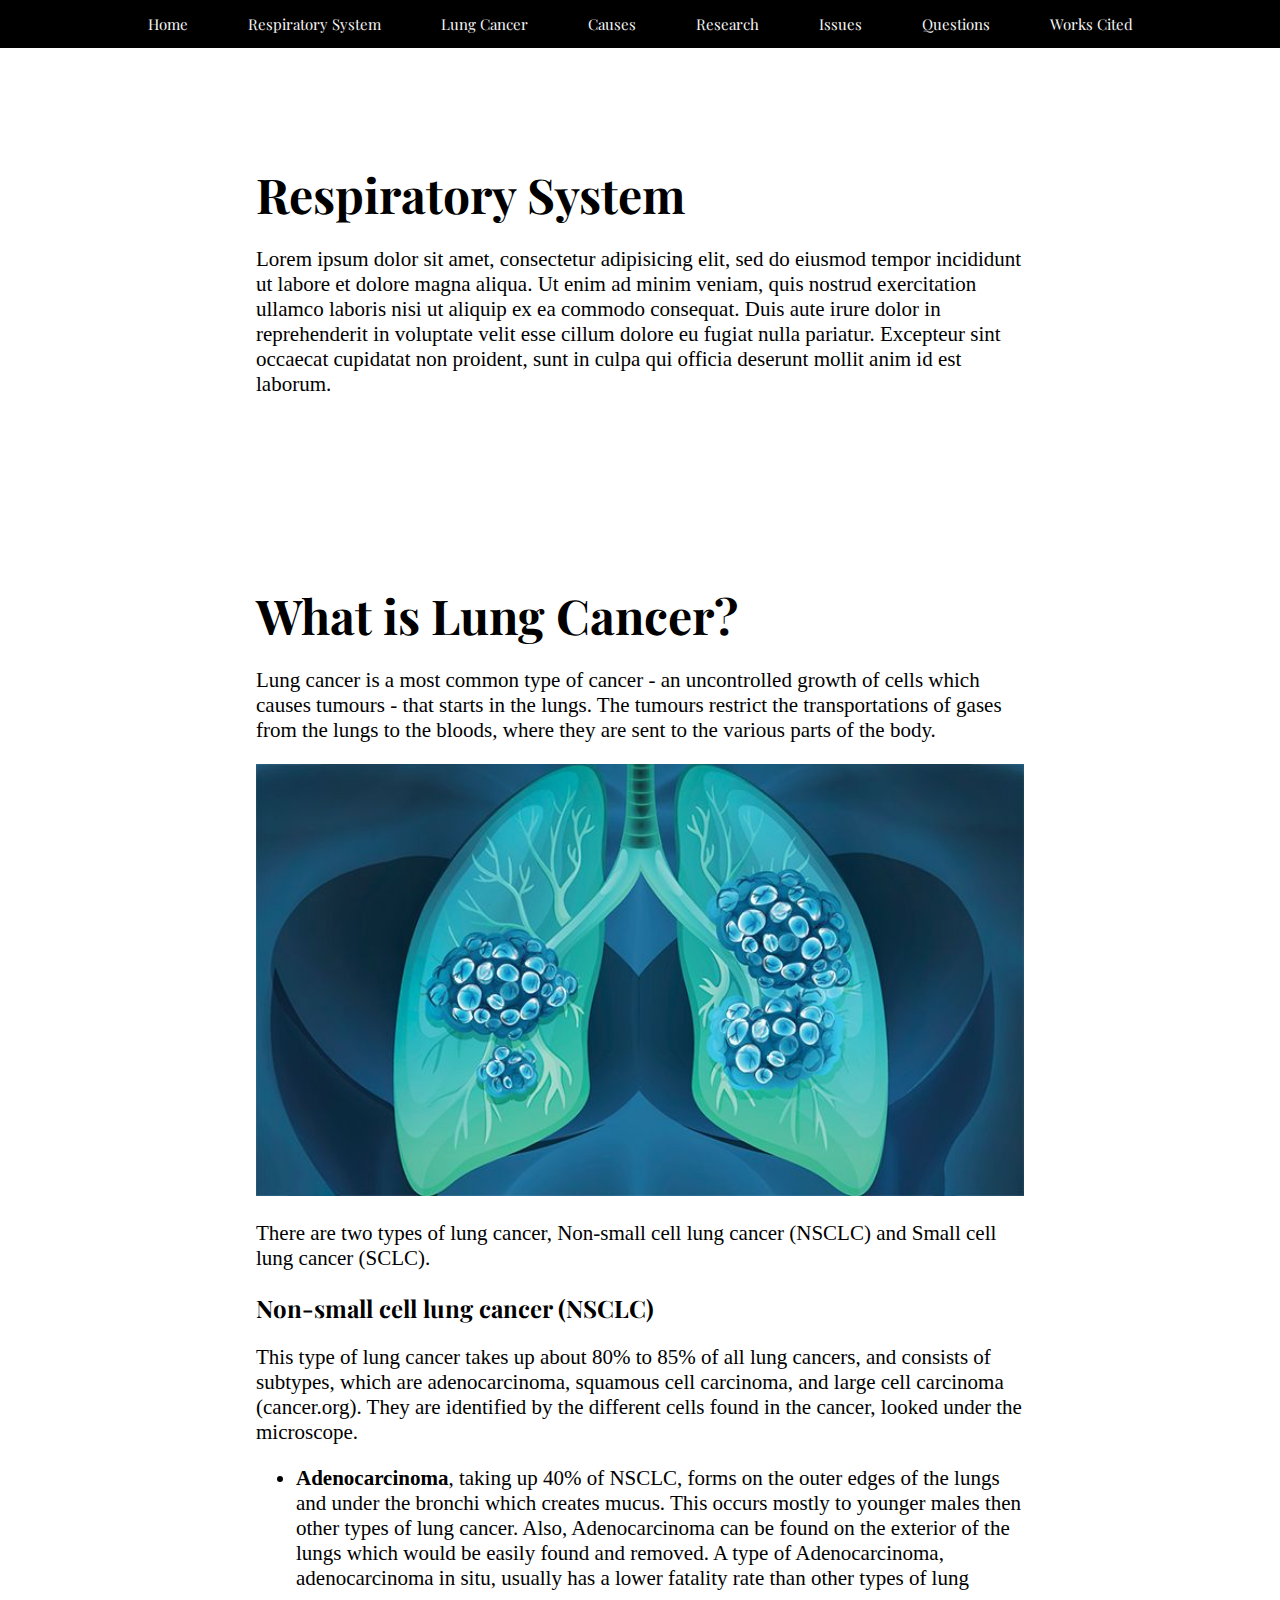
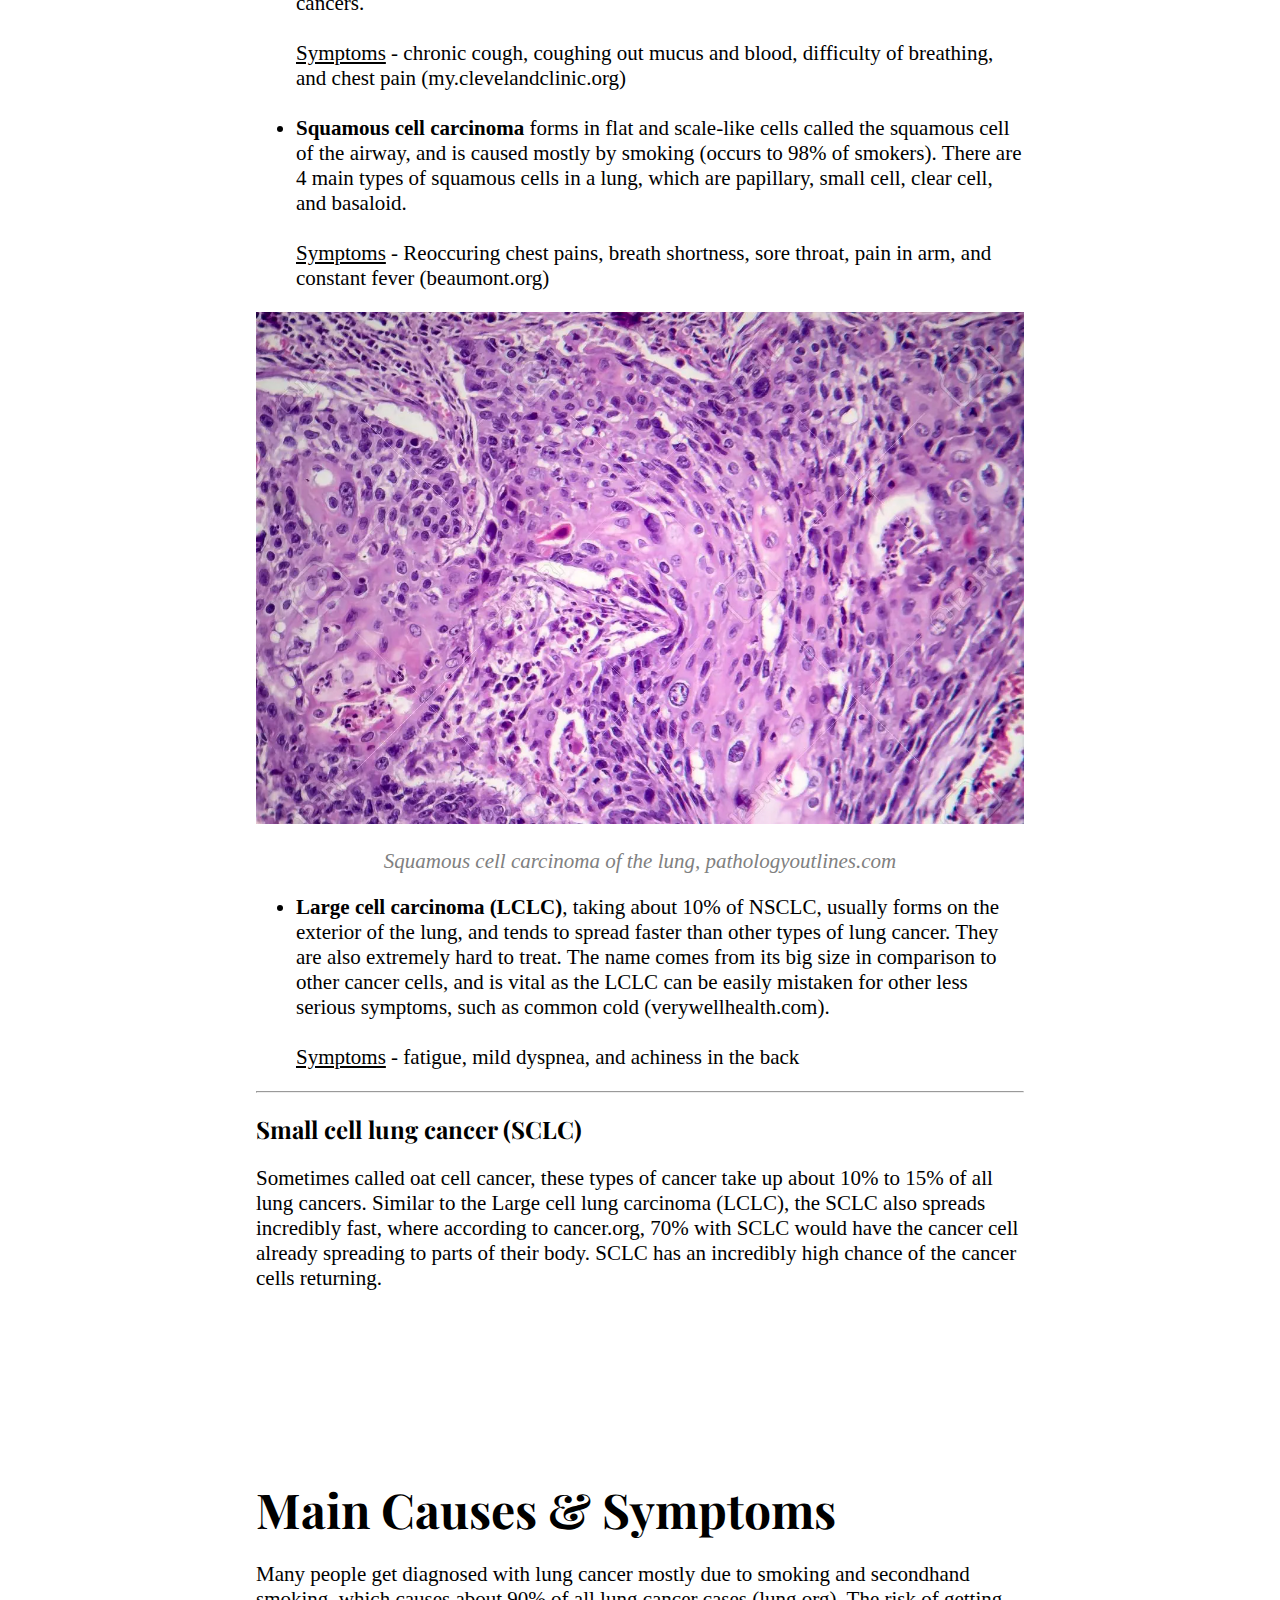
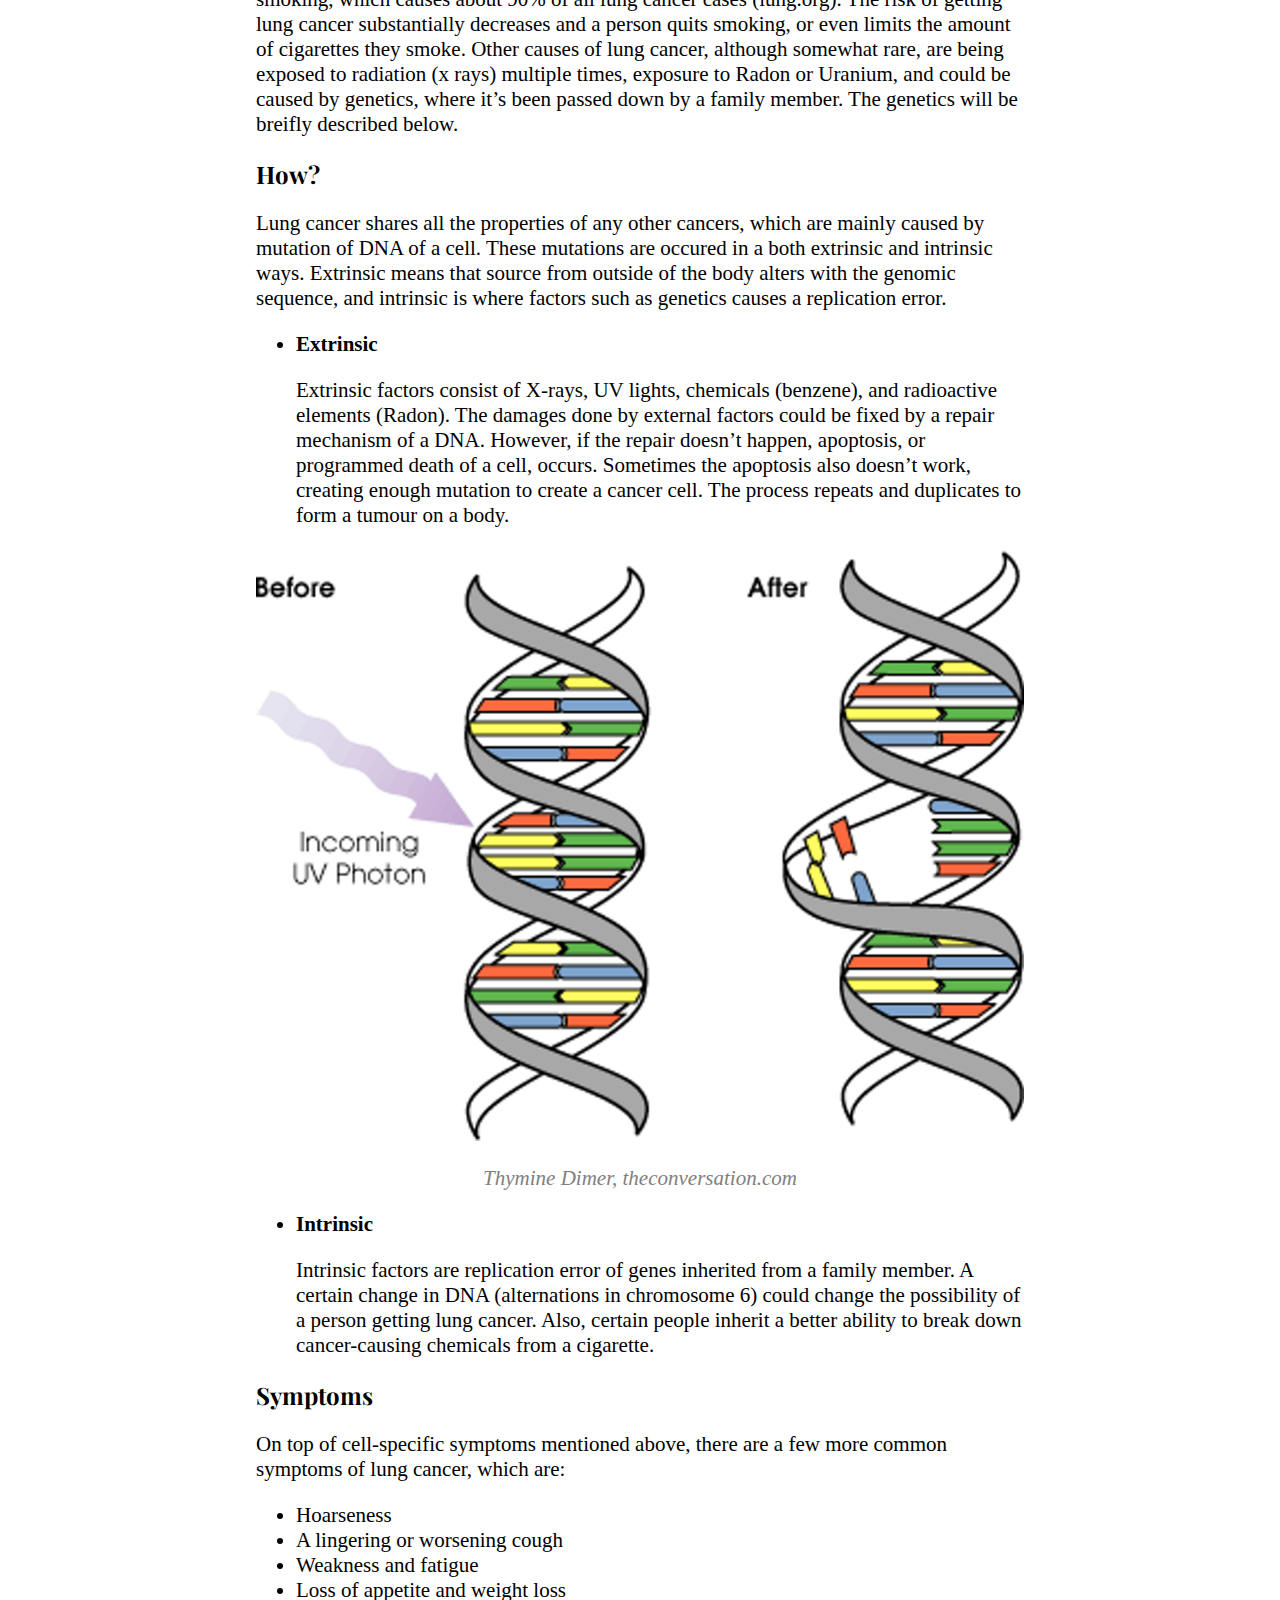
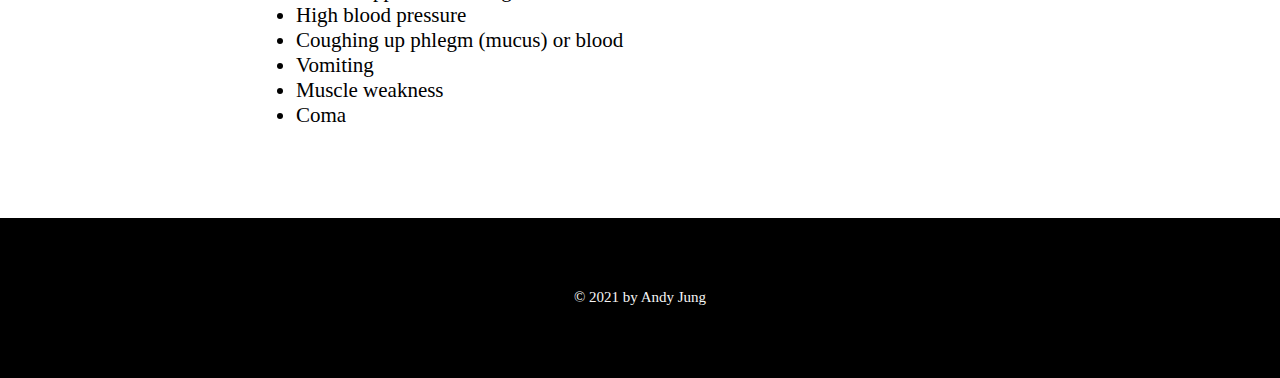
==== commit ef89074e: "." ====
--- a/main.html
+++ b/main.html
@@ -5,8 +5,8 @@
 <link rel="preconnect" href="https://fonts.googleapis.com">
 <link rel="preconnect" href="https://fonts.gstatic.com" crossorigin>
 <link href="https://fonts.googleapis.com/css2?family=Playfair+Display&display=swap" rel="stylesheet">
-<link rel="shortcut icon" href="https://cdn.onlinewebfonts.com/svg/img_161528.png">
-<title>Data Science</title>
+<link rel="shortcut icon" href="western.png">
+<title>Lung Cancer</title>
 </head>
 <body>
 	<div class="navbar-container">
@@ -69,7 +69,23 @@
 				<h1>Main Causes & Symptoms</h1>
 			</div>
 			<div>
-				<p>Many people get diagnosed with lung cancer mostly due to smoking and secondhand smoking, which causes about 90% of all lung cancer cases (lung.org). The risk of getting lung cancer substantially decreases and a person quits smoking, or even limits the amount of cigarettes they smoke. Other causes of lung cancer, although somewhat rare, are being exposed to radiation (x rays) multiple times, exposure to Radon or Uranium, and could be caused by genetics, where it’s been passed down by a family member. The genetics will be breifly described in the <a href="#4">Genetics</a> section</p>
+				<p>Many people get diagnosed with lung cancer mostly due to smoking and secondhand smoking, which causes about 90% of all lung cancer cases (lung.org). The risk of getting lung cancer substantially decreases and a person quits smoking, or even limits the amount of cigarettes they smoke. Other causes of lung cancer, although somewhat rare, are being exposed to radiation (x rays) multiple times, exposure to Radon or Uranium, and could be caused by genetics, where it’s been passed down by a family member. The genetics will be breifly described below.</p>
+				<h2>How?</h2>
+				<p>Lung cancer shares all the properties of any other cancers, which are mainly caused by mutation of DNA of a cell. These mutations are occured in a both extrinsic and intrinsic ways. Extrinsic means that source from outside of the body alters with the genomic sequence, and intrinsic is where factors such as genetics causes a replication error.</p>
+				<ul>
+					<li><strong>Extrinsic</strong>
+						<br>
+						<p>Extrinsic factors consist of X-rays, UV lights, chemicals (benzene), and radioactive elements (Radon). The damages done by external factors could be fixed by a repair mechanism of a DNA. However, if the repair doesn’t happen, apoptosis, or programmed death of a cell, occurs. Sometimes the apoptosis also doesn’t work, creating enough mutation to create a cancer cell. The process repeats and duplicates to form a tumour on a body.</p>
+					</li>
+				</ul>
+					<img src="thyminedimer.png">
+					<p class="caption">Thymine Dimer, theconversation.com</p>
+				<ul>
+					<li><strong>Intrinsic</strong>
+						<br>
+						<p>Intrinsic factors are replication error of genes inherited from a family member. A certain change in DNA (alternations in chromosome 6) could change the possibility of a person getting lung cancer. Also, certain people inherit a better ability to break down cancer-causing chemicals from a cigarette. </p>
+					</li>
+				</ul>
 				<h2>Symptoms</h2>
 				<p>On top of cell-specific symptoms mentioned above, there are a few more common symptoms of lung cancer, which are:</p>
 				<ul>
@@ -85,19 +101,6 @@
 				</ul>
 			</div>
 		</div>
-		<div class="article" id="4">
-			<div class="title">
-				<h1>Genetics in Lung Cancer</h1>
-			</div>
-			<div>
-				<p>Lorem ipsum dolor sit amet, consectetur adipisicing elit, sed do eiusmod
-				tempor incididunt ut labore et dolore magna aliqua. Ut enim ad minim veniam,
-				quis nostrud exercitation ullamco laboris nisi ut aliquip ex ea commodo
-				consequat. Duis aute irure dolor in reprehenderit in voluptate velit esse
-				cillum dolore eu fugiat nulla pariatur. Excepteur sint occaecat cupidatat non
-				proident, sunt in culpa qui officia deserunt mollit anim id est laborum.</p>
-			</div>
-		</div>
 	</div>
 <footer>
 	<p class="footertxt">© 2021 by Andy Jung</p>
--- a/info.css
+++ b/info.css
@@ -151,4 +151,5 @@
 	text-align: center;
 	color: gray;
 	font-style: italic;
+	font-size: 10px;
 }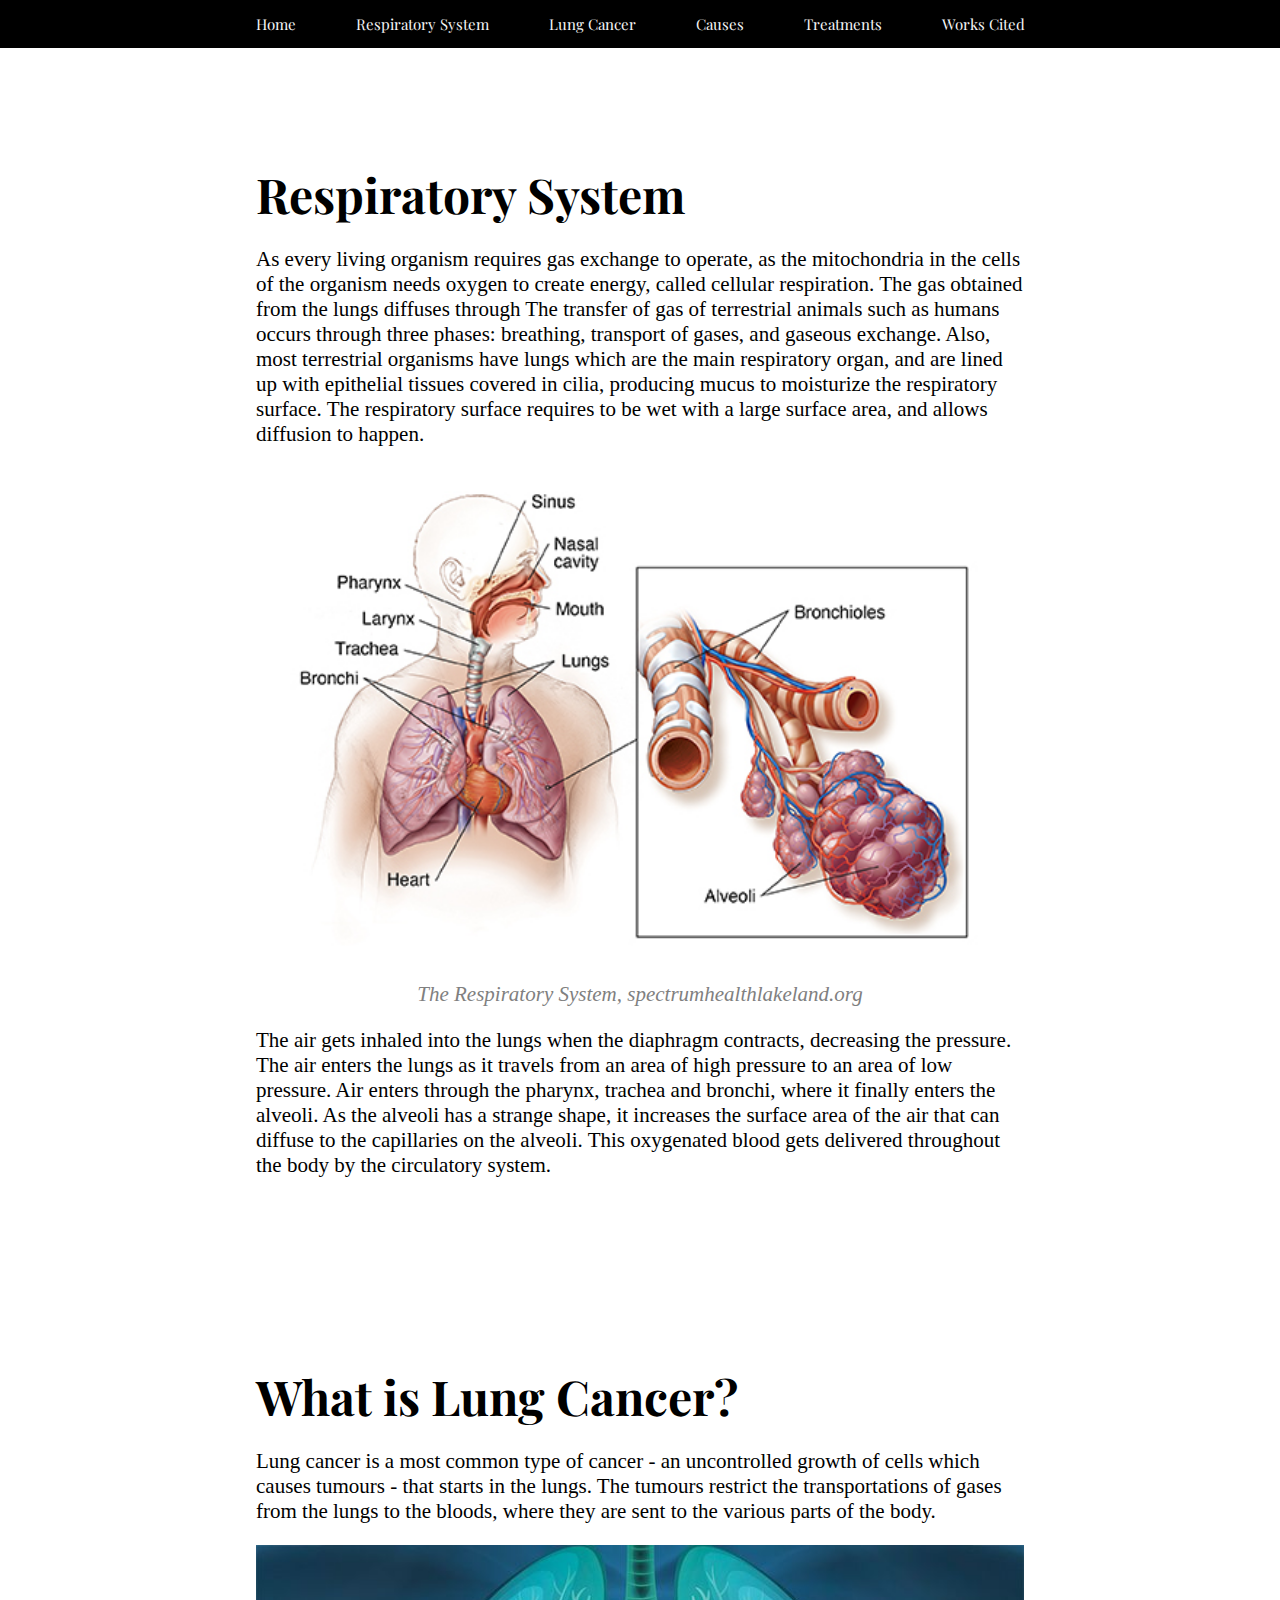
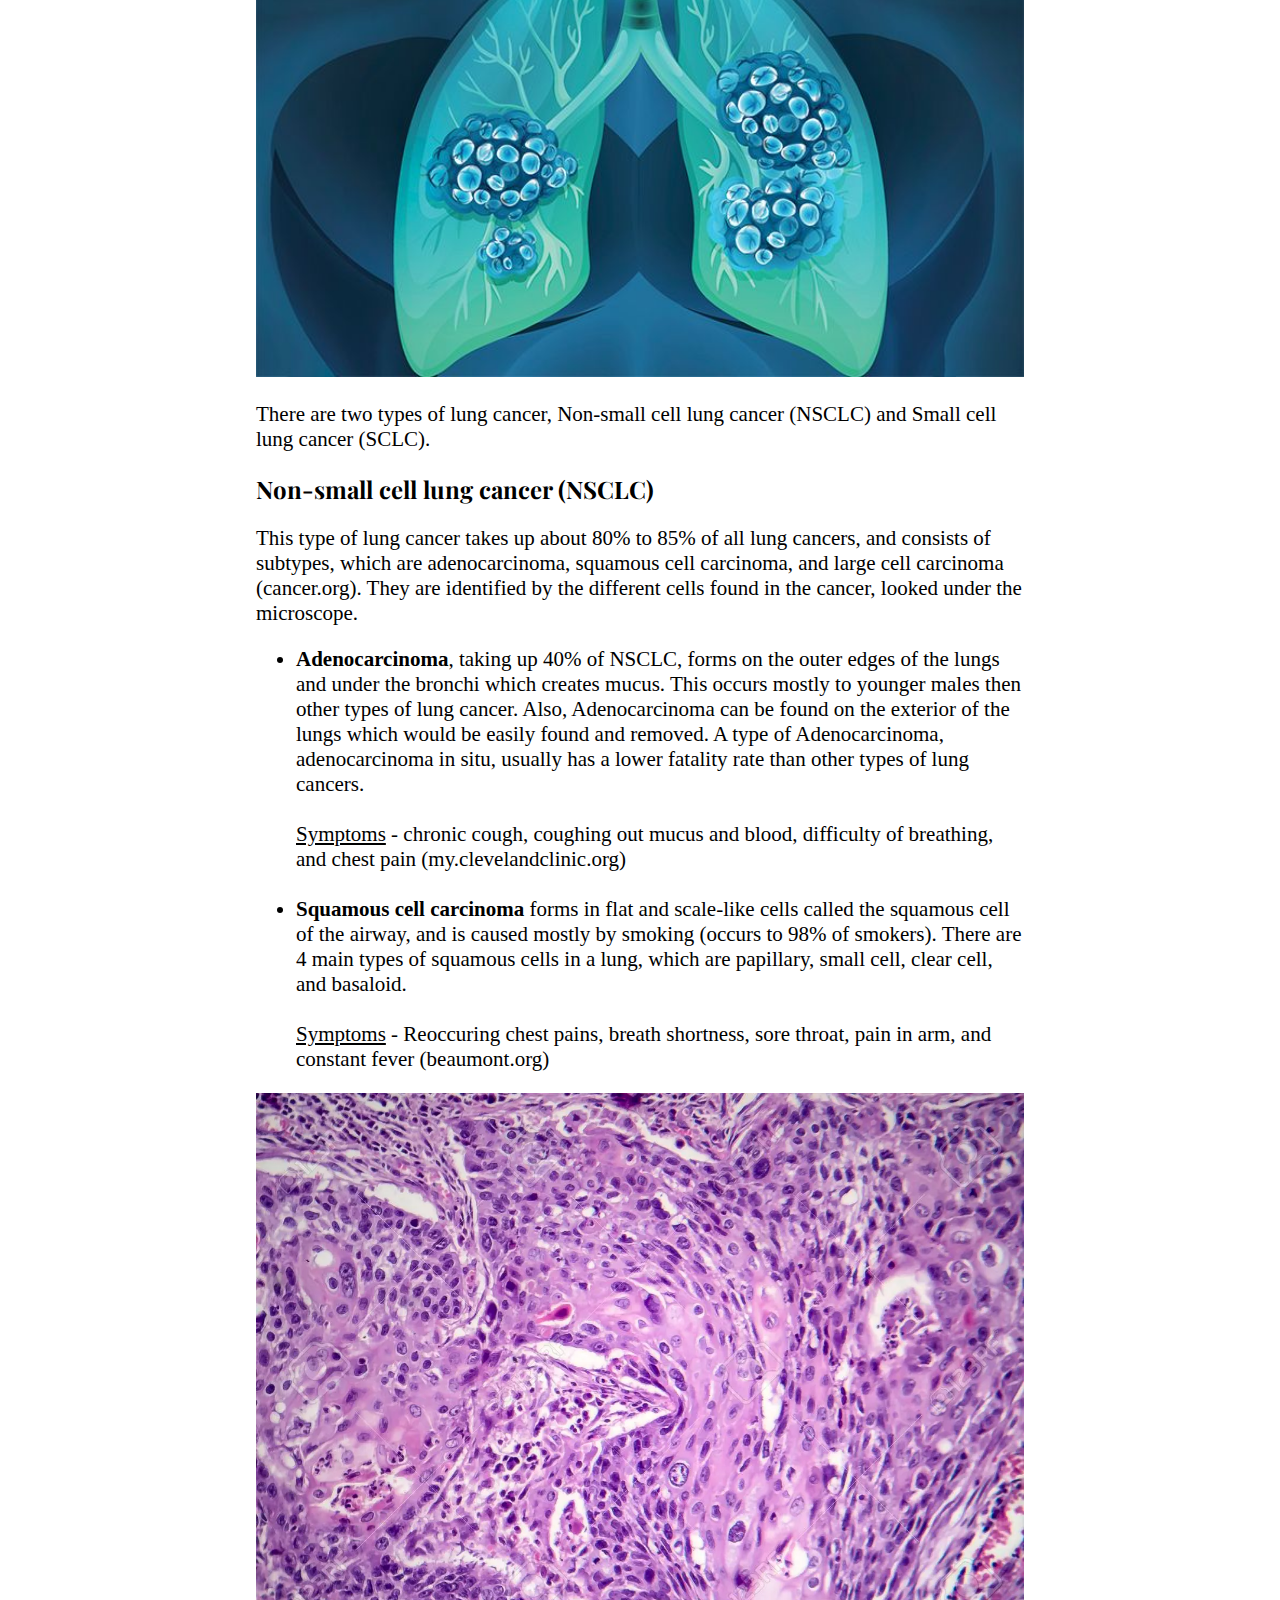
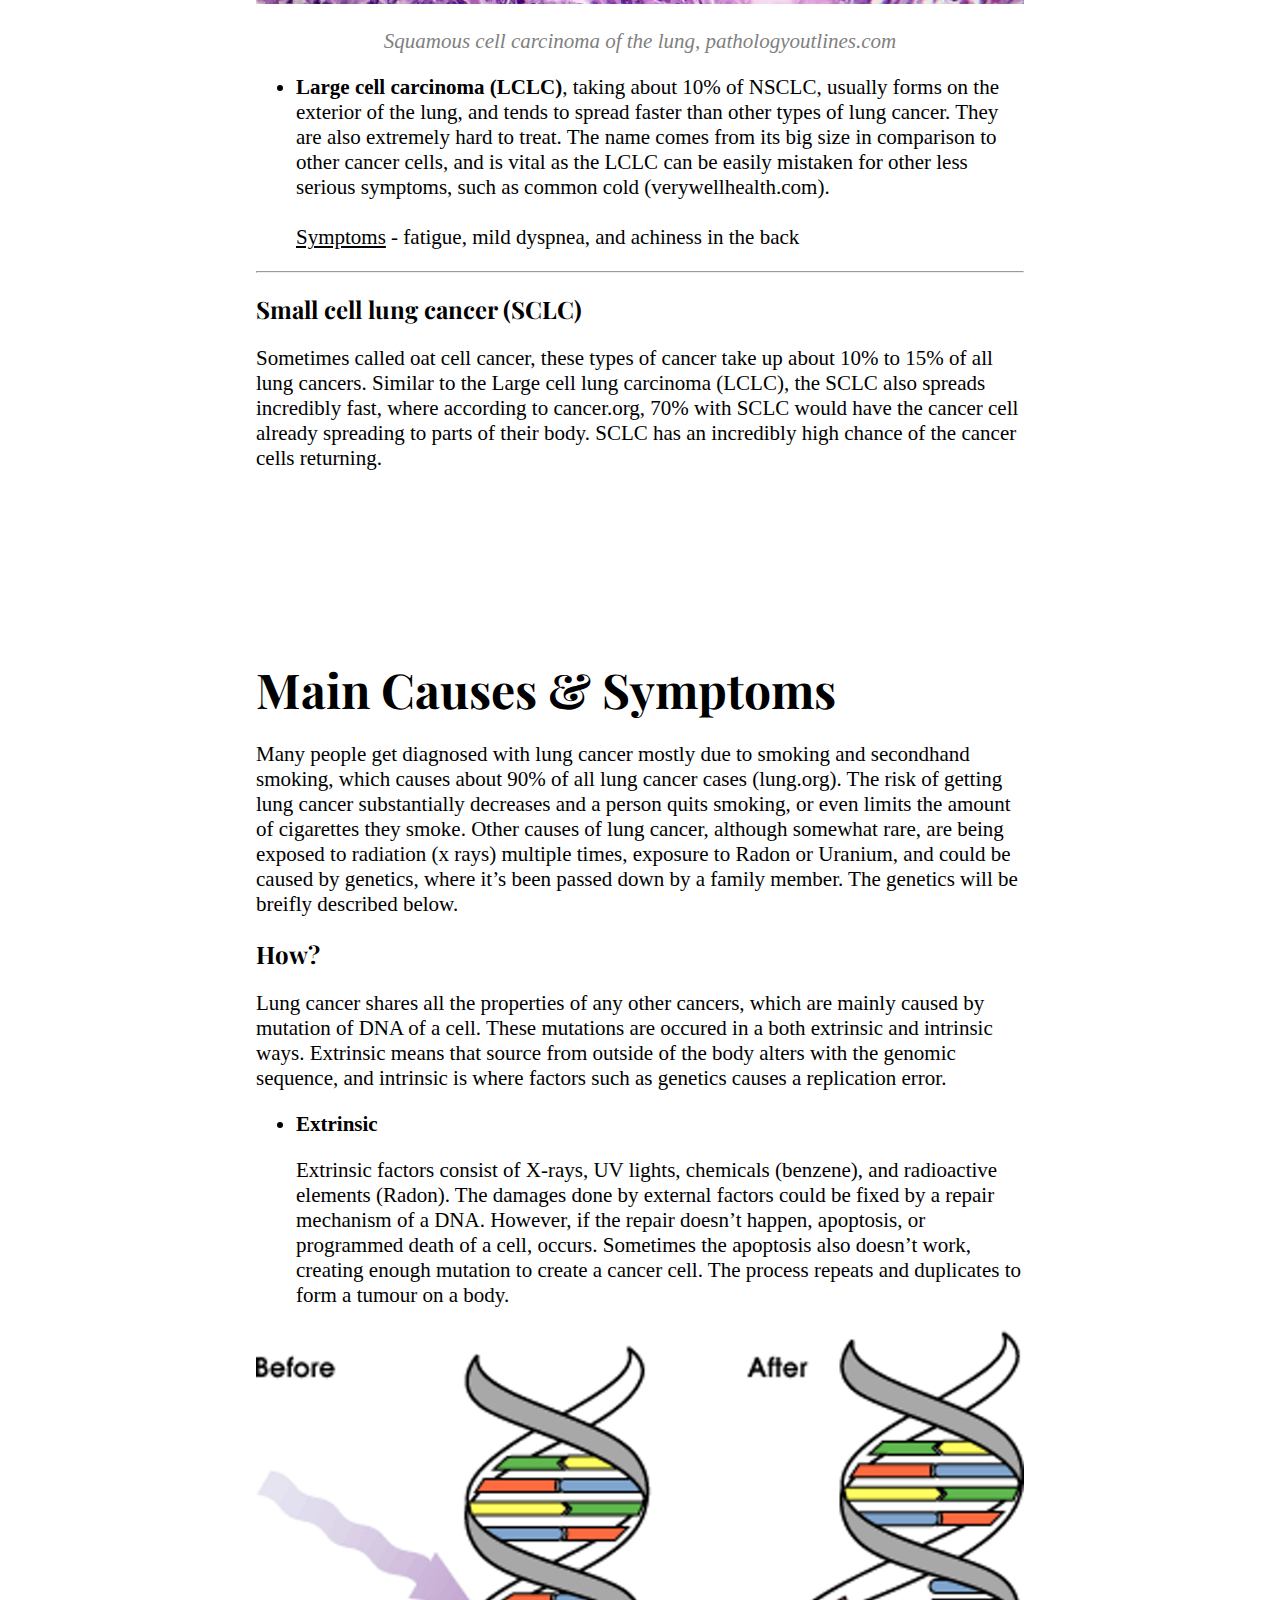
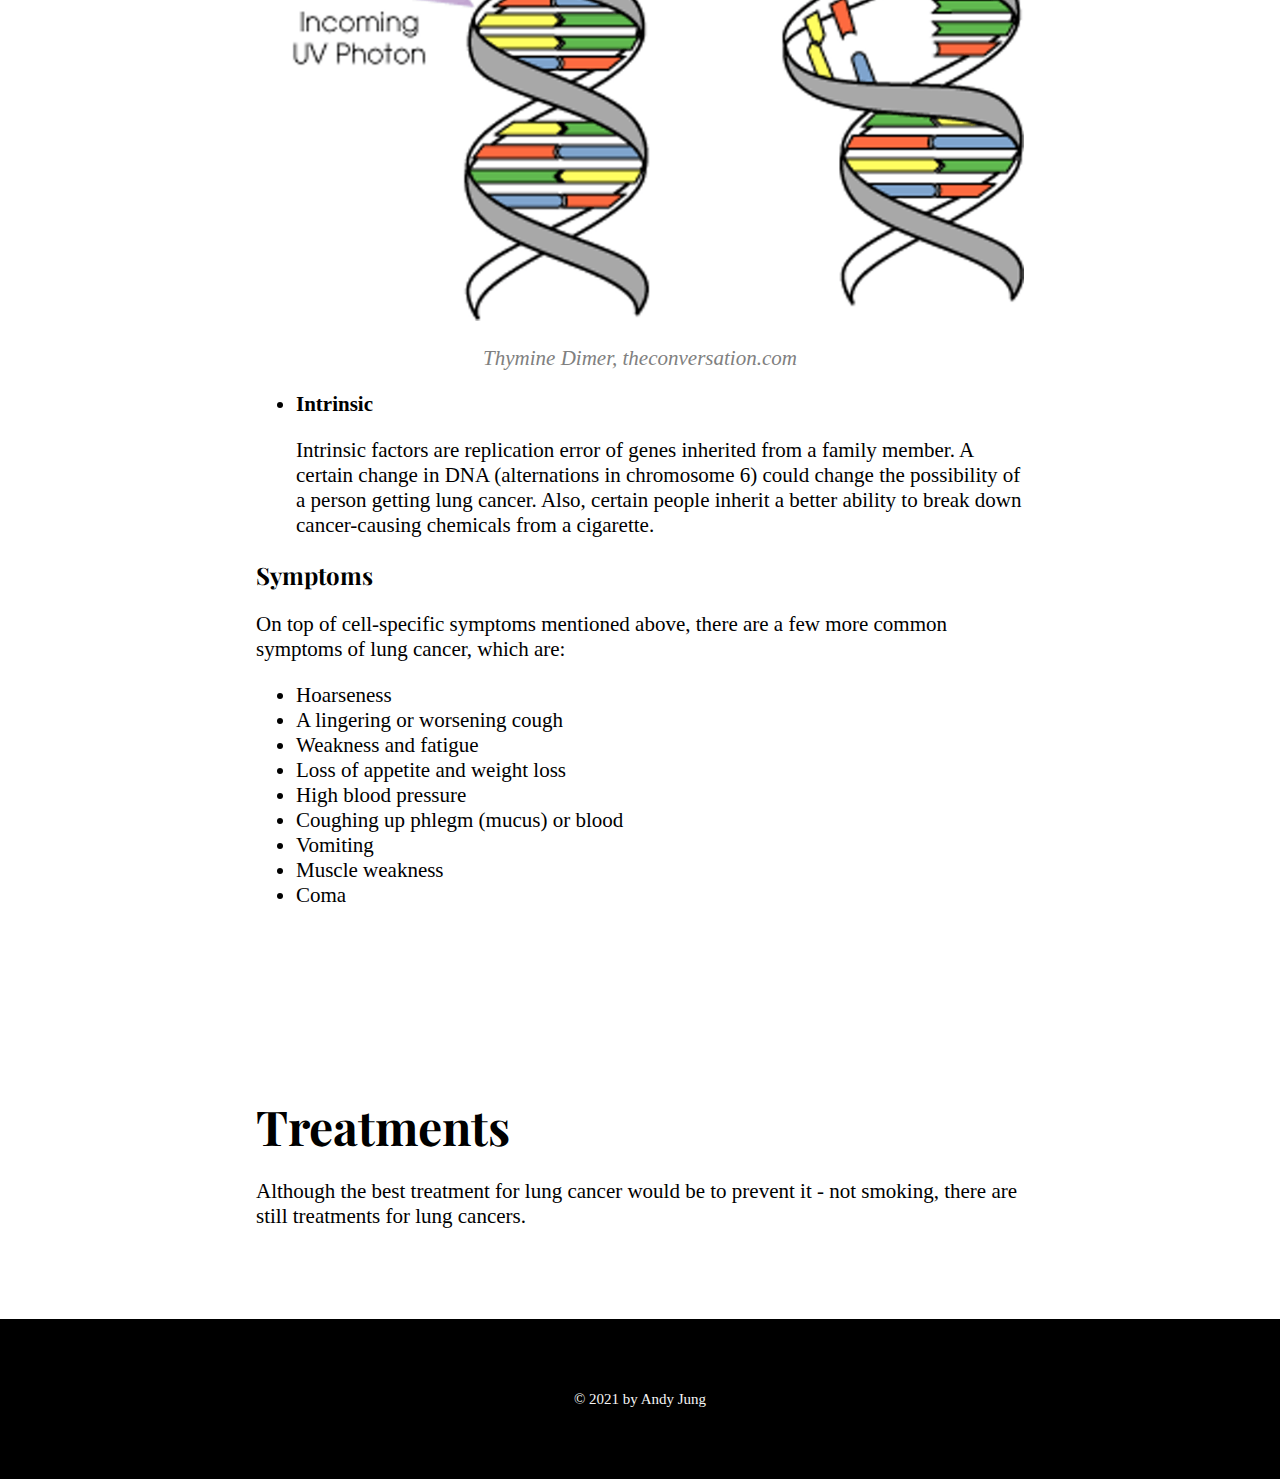
==== commit 404529e8: "added respriatory, started treatments" ====
--- a/main.html
+++ b/main.html
@@ -17,9 +17,7 @@
 					<li><a href="main.html">Respiratory System</a></li>
 					<li><a href="#2">Lung Cancer</a></li>
 					<li><a href="#3">Causes</a></li>
-					<li><a href="#5">Research</a></li>
-					<li><a href="#6">Issues</a></li>
-					<li><a href="#7">Questions</a></li>
+					<li><a href="#4">Treatments</a></li>
 					<li><a href="wc.pdf" target="_blank">Works Cited</a></li>
 				</ul>
 			</div>
@@ -31,12 +29,10 @@
 				<h1>Respiratory System</h1>
 			</div>
 			<div>
-				<p>Lorem ipsum dolor sit amet, consectetur adipisicing elit, sed do eiusmod
-				tempor incididunt ut labore et dolore magna aliqua. Ut enim ad minim veniam,
-				quis nostrud exercitation ullamco laboris nisi ut aliquip ex ea commodo
-				consequat. Duis aute irure dolor in reprehenderit in voluptate velit esse
-				cillum dolore eu fugiat nulla pariatur. Excepteur sint occaecat cupidatat non
-				proident, sunt in culpa qui officia deserunt mollit anim id est laborum.</p>
+				<p>As every living organism requires gas exchange to operate, as the mitochondria in the cells of the organism needs oxygen to create energy, called cellular respiration. The gas obtained from the lungs diffuses through The transfer of gas of terrestrial animals such as humans occurs through three phases: breathing, transport of gases, and gaseous exchange. Also, most terrestrial organisms have lungs which are the main respiratory organ, and are lined up with epithelial tissues covered in cilia, producing mucus to moisturize the respiratory surface. The respiratory surface requires to be wet with a large surface area, and allows diffusion to happen. </p>
+				<img src="respiratory.png">
+				<p class="caption">The Respiratory System, spectrumhealthlakeland.org</p>
+				<p>The air gets inhaled into the lungs when the diaphragm contracts, decreasing the pressure. The air enters the lungs as it travels from an area of high pressure to an area of low pressure. Air enters through the pharynx, trachea and bronchi, where it finally enters the alveoli. As the alveoli has a strange shape, it increases the surface area of the air that can diffuse to the capillaries on the alveoli. This oxygenated blood gets delivered throughout the body by the circulatory system. </p>
 			</div>
 		</div>
 		<div class="article" id="2">
@@ -101,6 +97,14 @@
 				</ul>
 			</div>
 		</div>
+		<div class="article" id="4">
+			<div class="title">
+				<h1>Treatments</h1>
+			</div>
+			<div>
+				<p>Although the best treatment for lung cancer would be to prevent it - not smoking, there are still treatments for lung cancers. </p>
+			</div>
+		</div>
 	</div>
 <footer>
 	<p class="footertxt">© 2021 by Andy Jung</p>
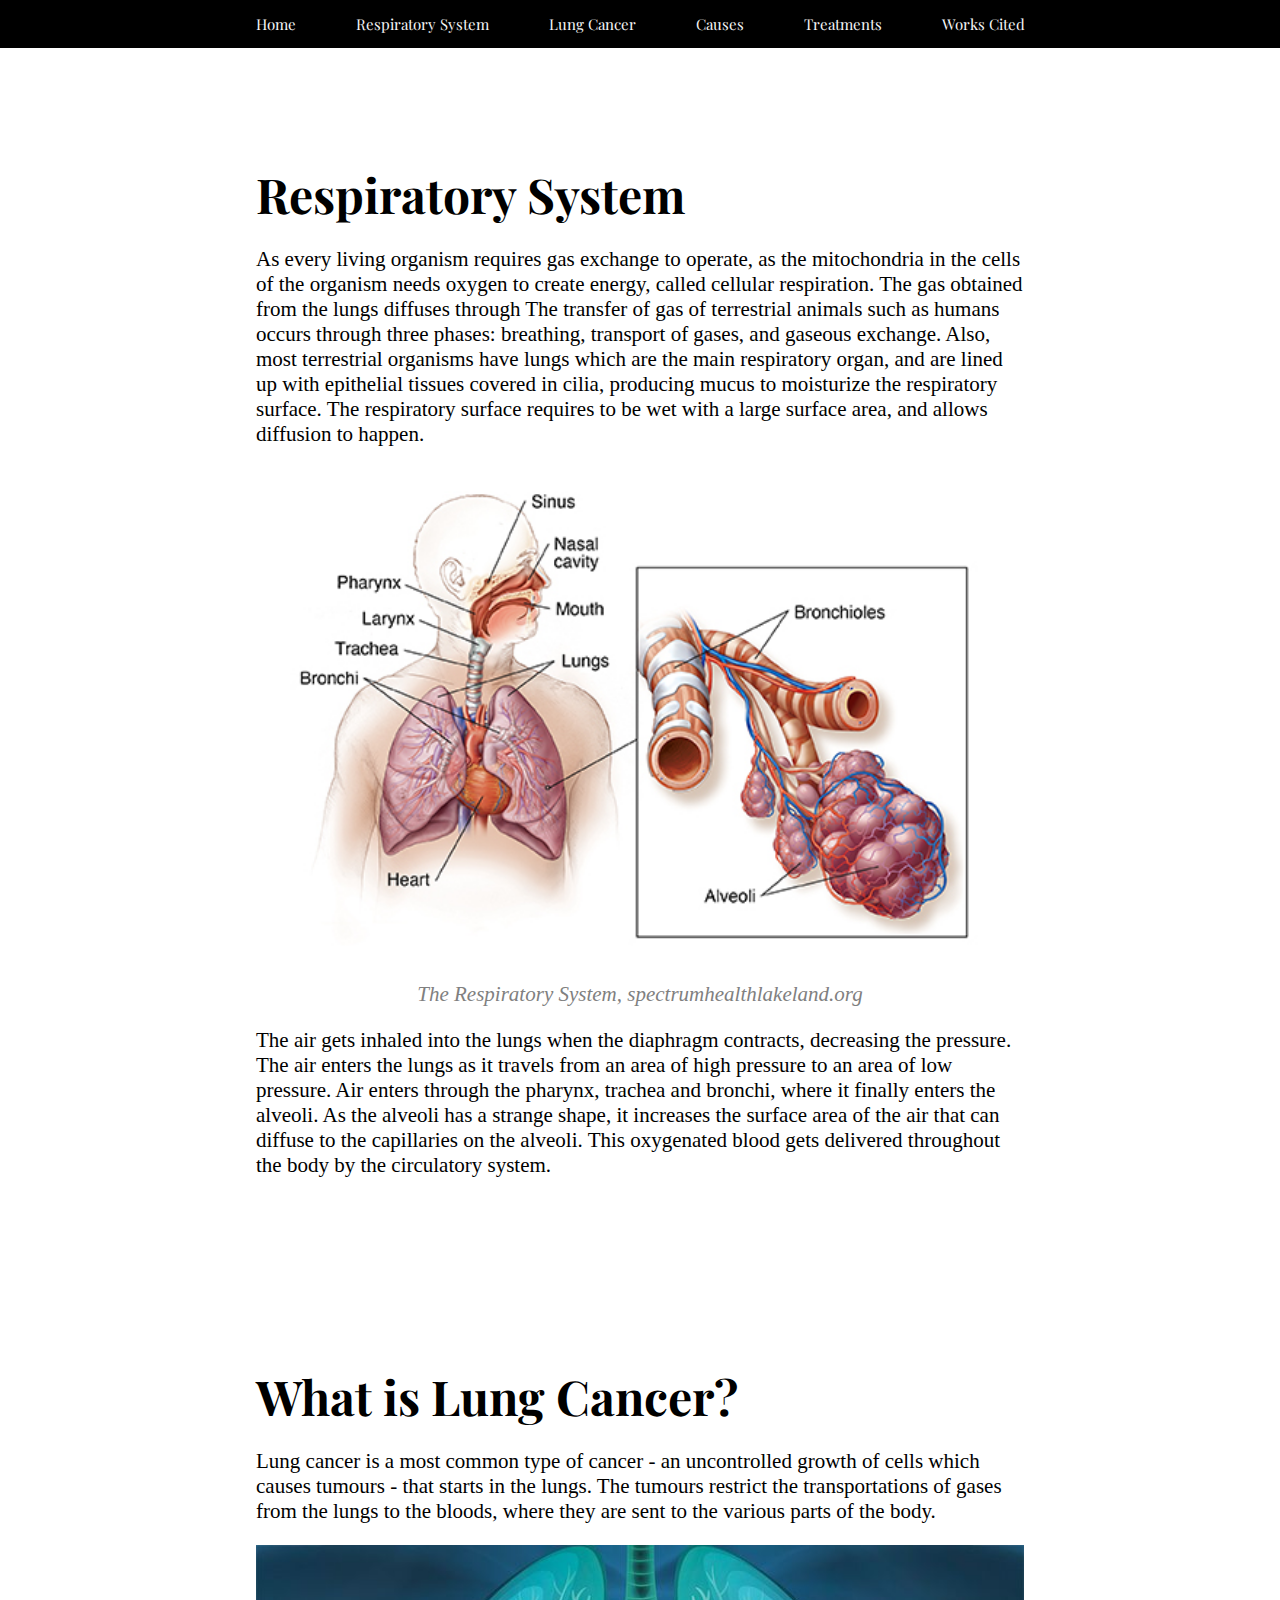
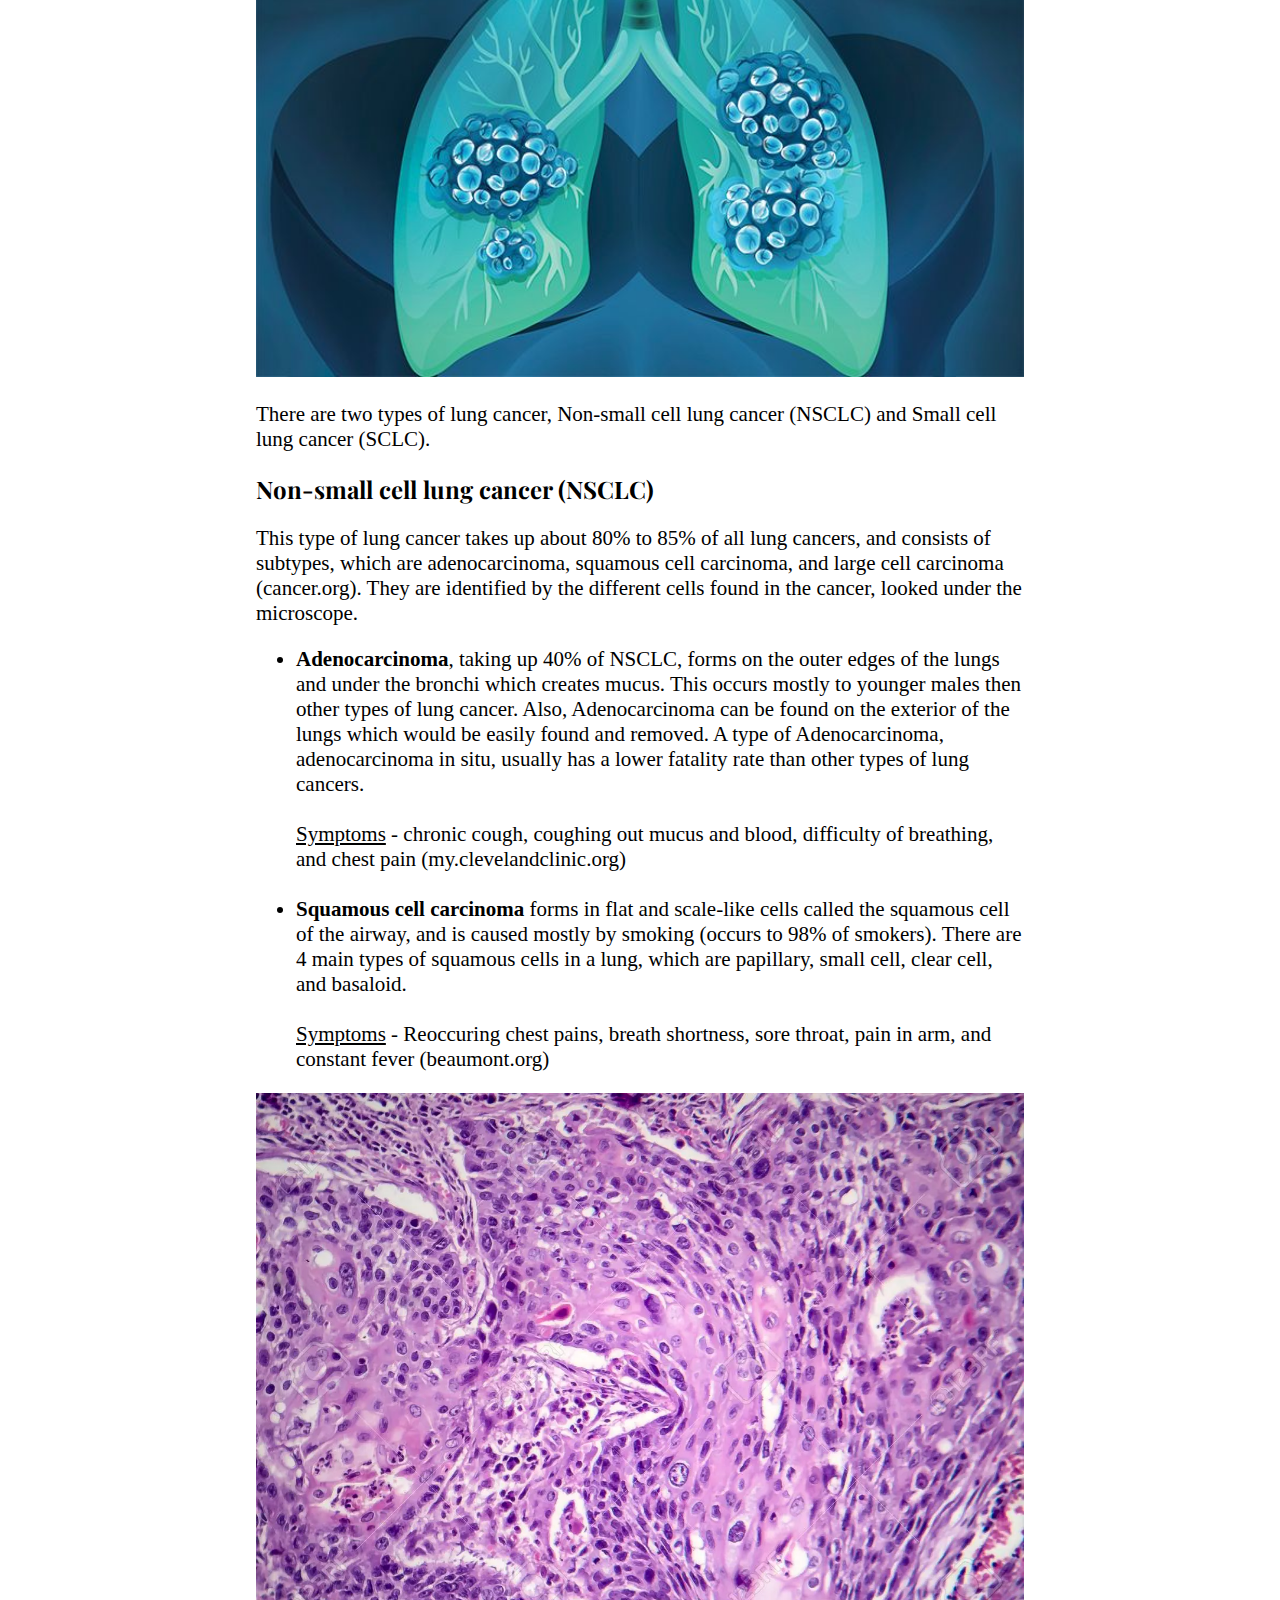
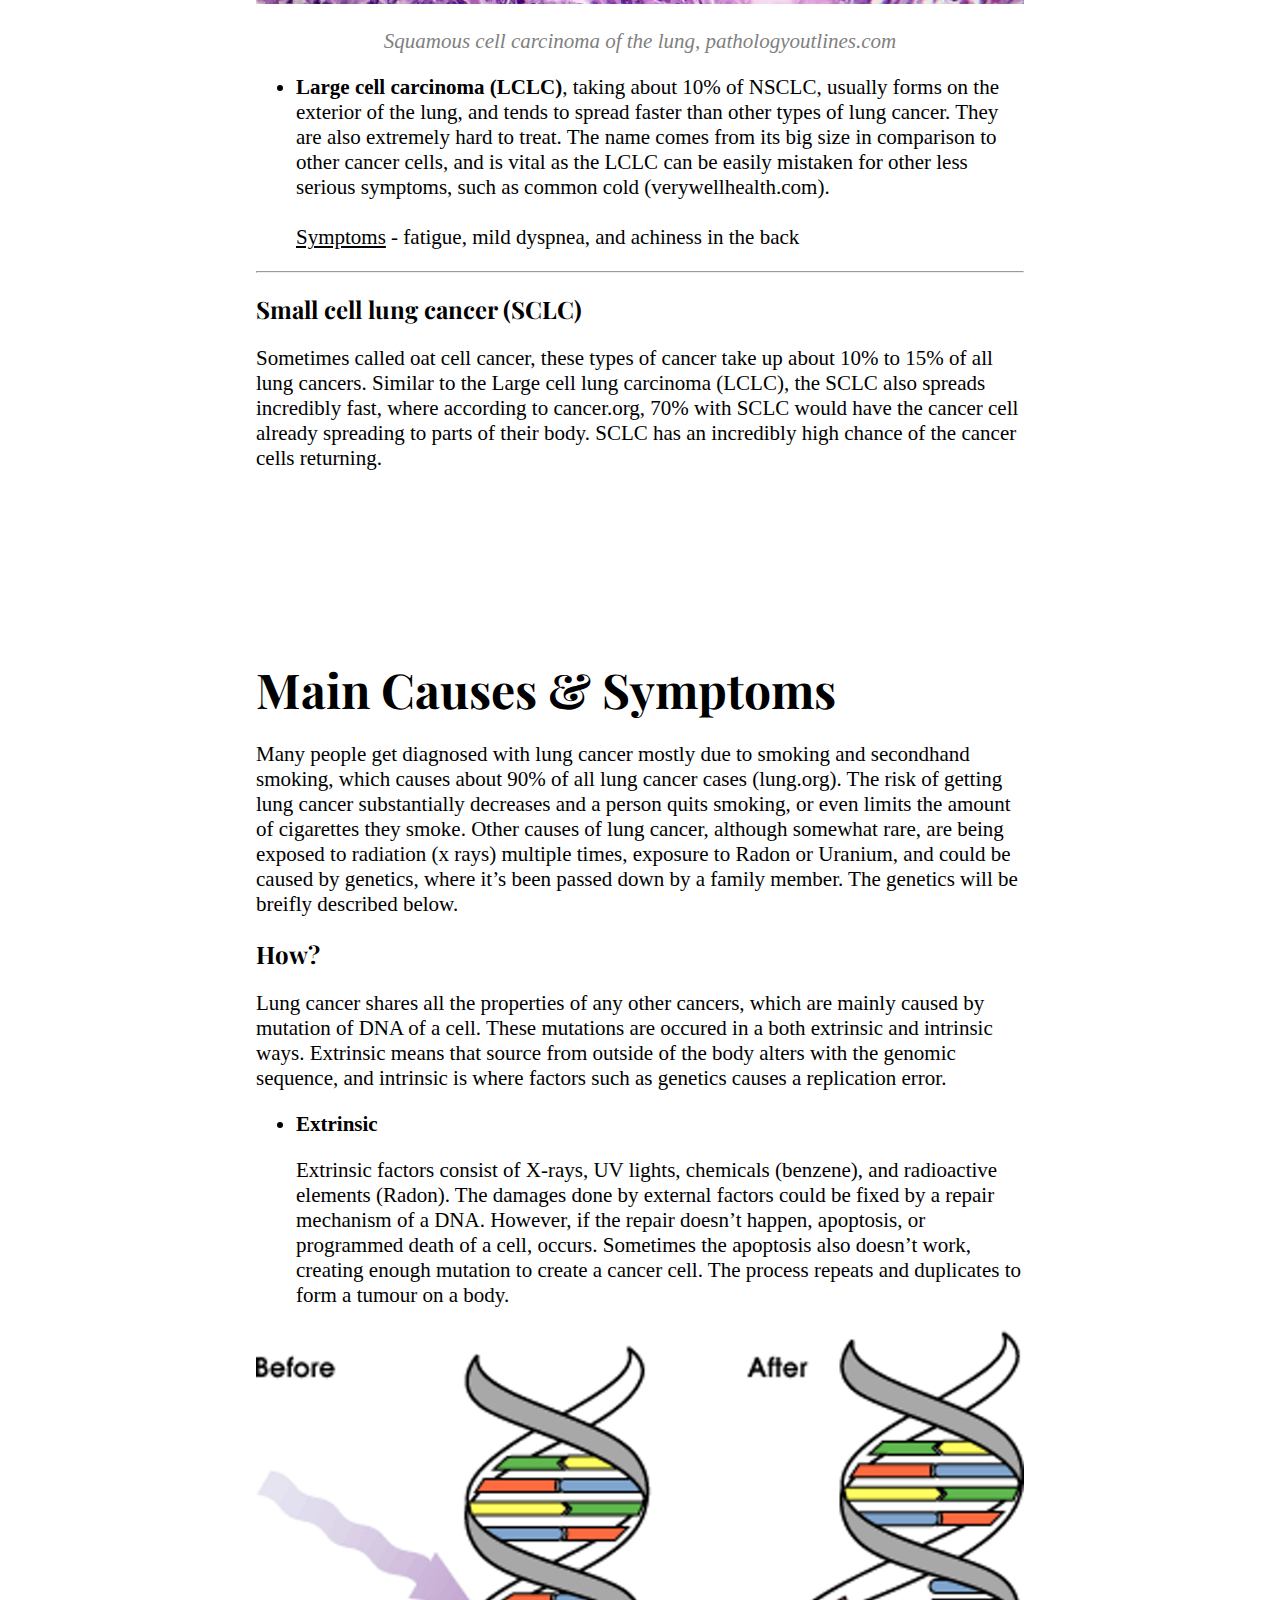
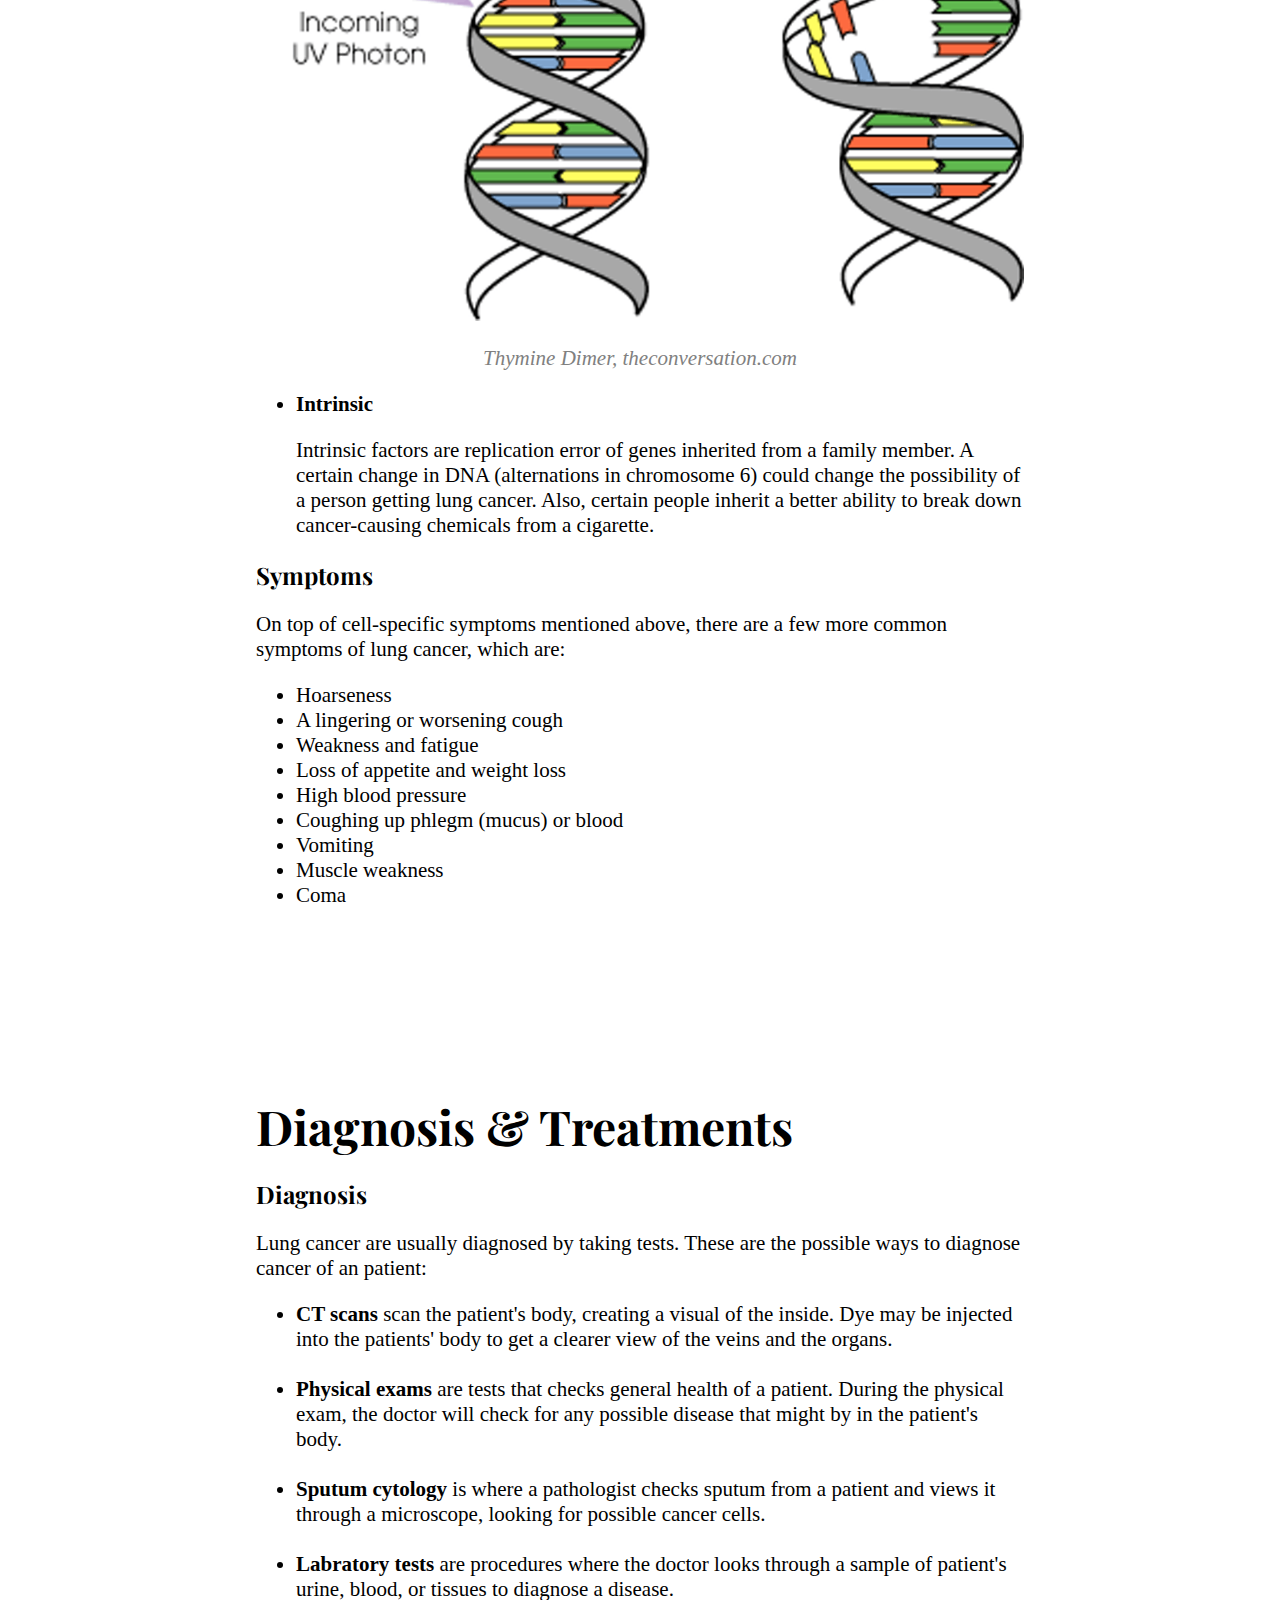
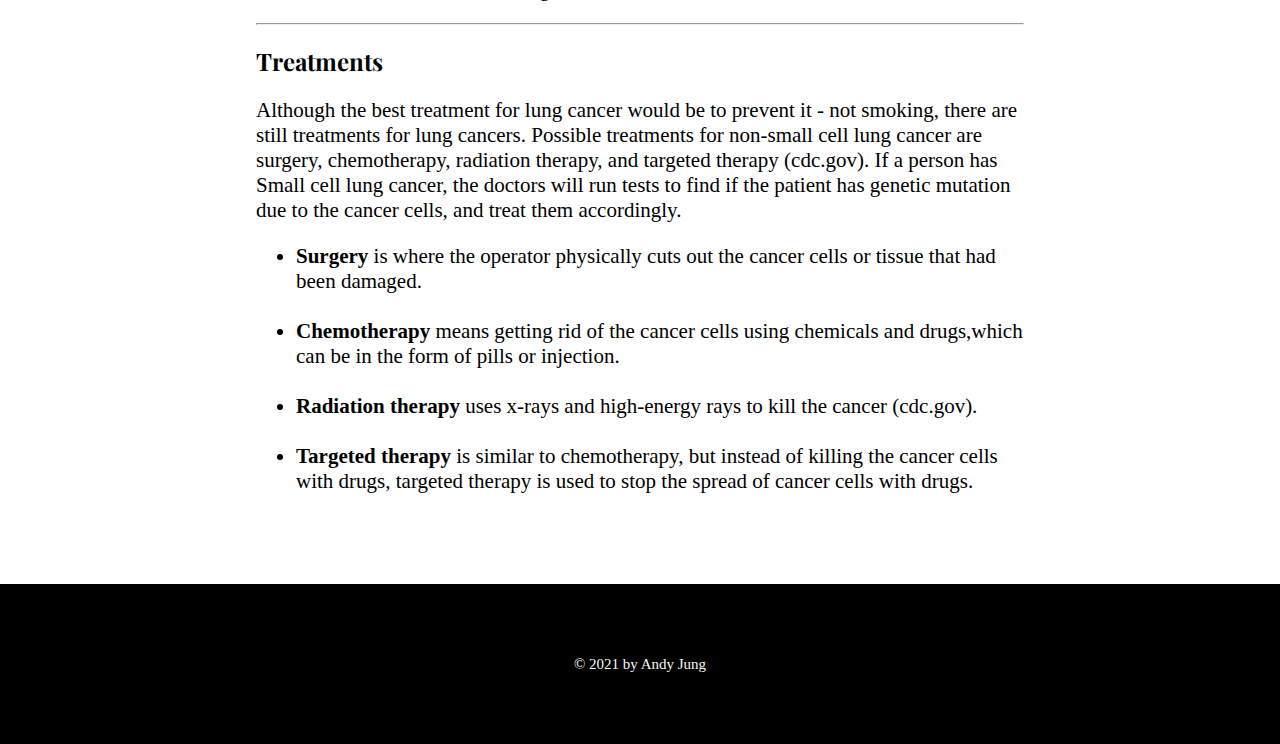
==== commit bd6a0551: "final" ====
--- a/main.html
+++ b/main.html
@@ -99,10 +99,25 @@
 		</div>
 		<div class="article" id="4">
 			<div class="title">
-				<h1>Treatments</h1>
+				<h1>Diagnosis & Treatments</h1>
 			</div>
 			<div>
-				<p>Although the best treatment for lung cancer would be to prevent it - not smoking, there are still treatments for lung cancers. </p>
+				<h2>Diagnosis</h2>
+				<p>Lung cancer are usually diagnosed by taking tests. These are the possible ways to diagnose cancer of an patient: </p>
+				<ul>
+					<li><strong>CT scans</strong> scan the patient's body, creating a visual of the inside. Dye may be injected into the patients' body to get a clearer view of the veins and the organs.</li><br>
+					<li><strong>Physical exams</strong> are tests that checks general health of a patient. During the physical exam, the doctor will check for any possible disease that might by in the patient's body.</li><br>
+					<li><strong>Sputum cytology</strong> is where a pathologist checks sputum from a patient and views it through a microscope, looking for possible cancer cells. </li> <br>
+					<li><strong>Labratory tests</strong> are procedures where the doctor looks through a sample of patient's urine, blood, or tissues to diagnose a disease.</li>
+				</ul> <hr>
+				<h2>Treatments</h2>
+				<p>Although the best treatment for lung cancer would be to prevent it - not smoking, there are still treatments for lung cancers. Possible treatments for non-small cell lung cancer are surgery, chemotherapy, radiation therapy, and targeted therapy (cdc.gov). If a person has Small cell lung cancer, the doctors will run tests to find if the patient has genetic mutation due to the cancer cells, and treat them accordingly. </p>
+				<ul>
+					<li><strong>Surgery</strong> is where the operator physically cuts out the cancer cells or tissue that had been damaged. </li> <br>
+					<li><strong>Chemotherapy</strong> means getting rid of the cancer cells using chemicals and drugs,which can be in the form of pills or injection.</li> <br>
+					<li><strong>Radiation therapy</strong> uses x-rays and high-energy rays to kill the cancer (cdc.gov).</li> <br>
+					<li><strong>Targeted therapy</strong> is similar to chemotherapy, but instead of killing the cancer cells with drugs, targeted therapy is used to stop the spread of cancer cells with drugs. </li>
+				</ul>
 			</div>
 		</div>
 	</div>
